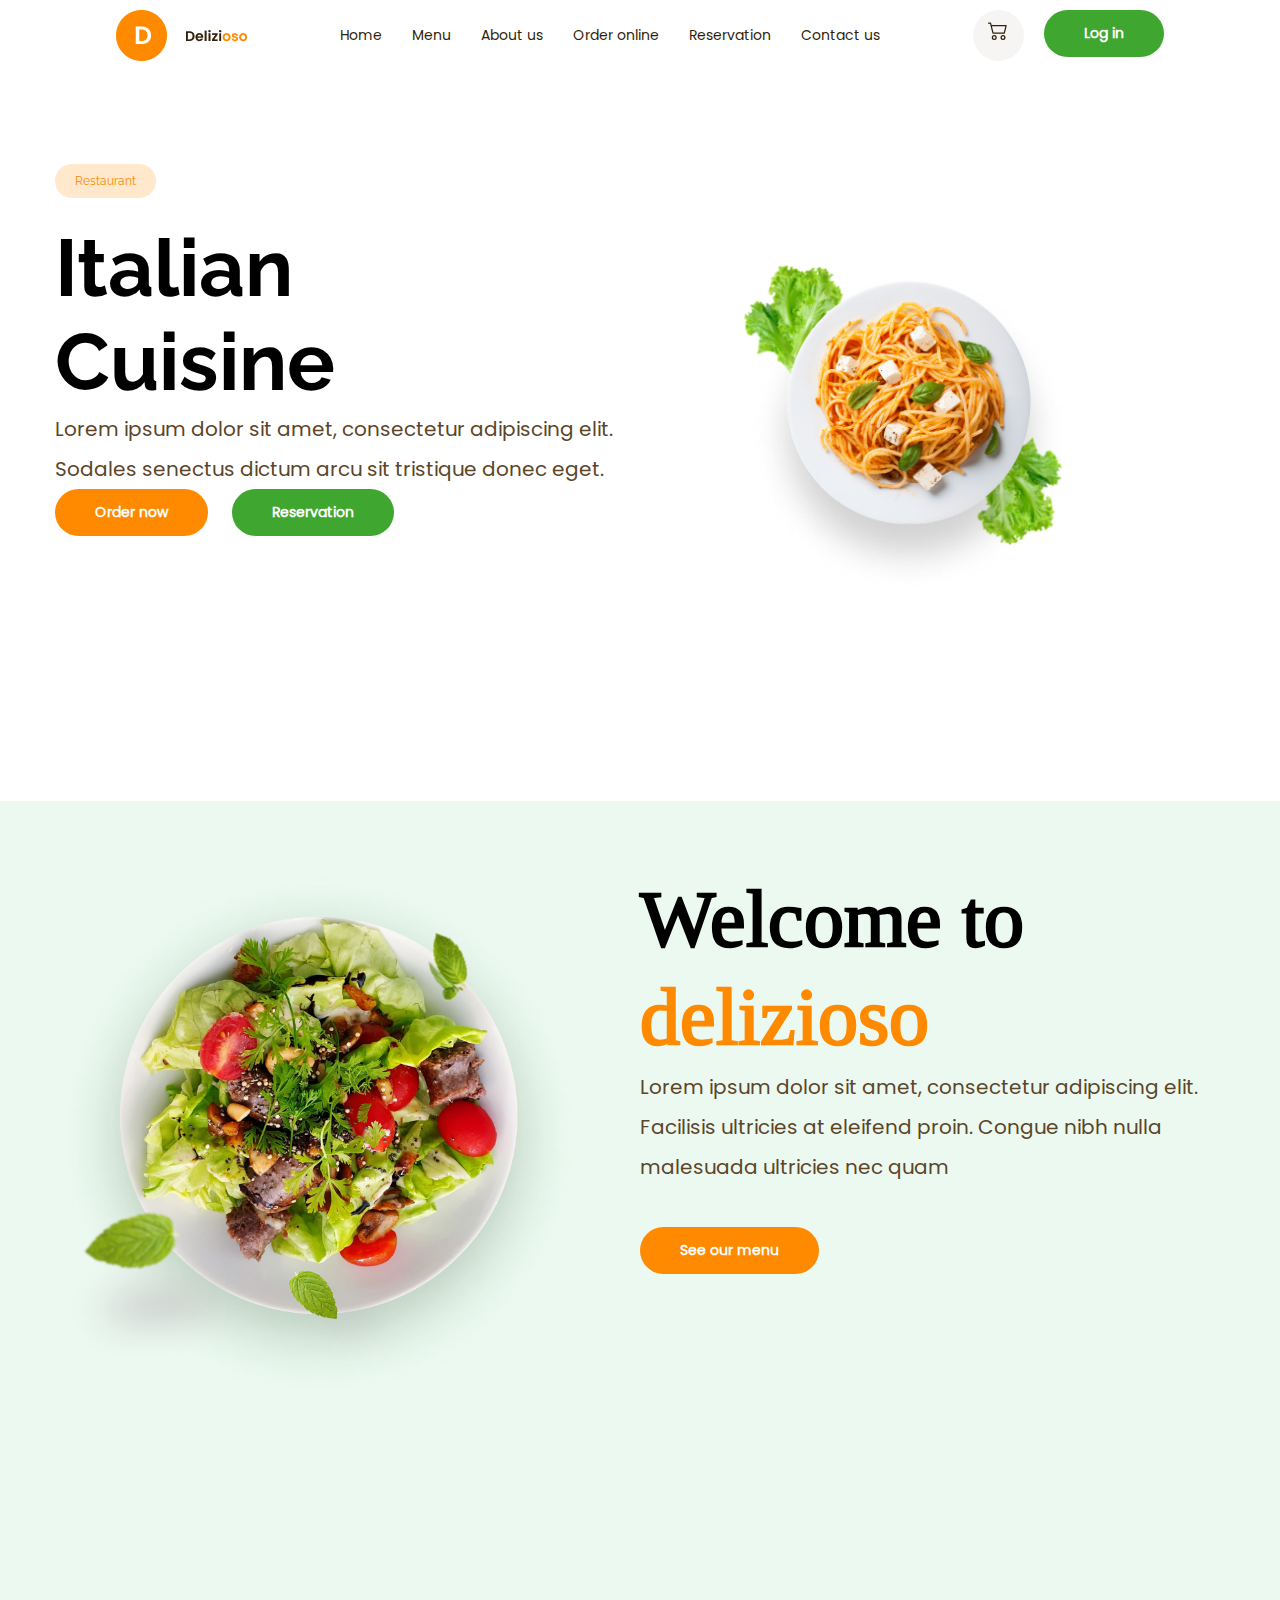
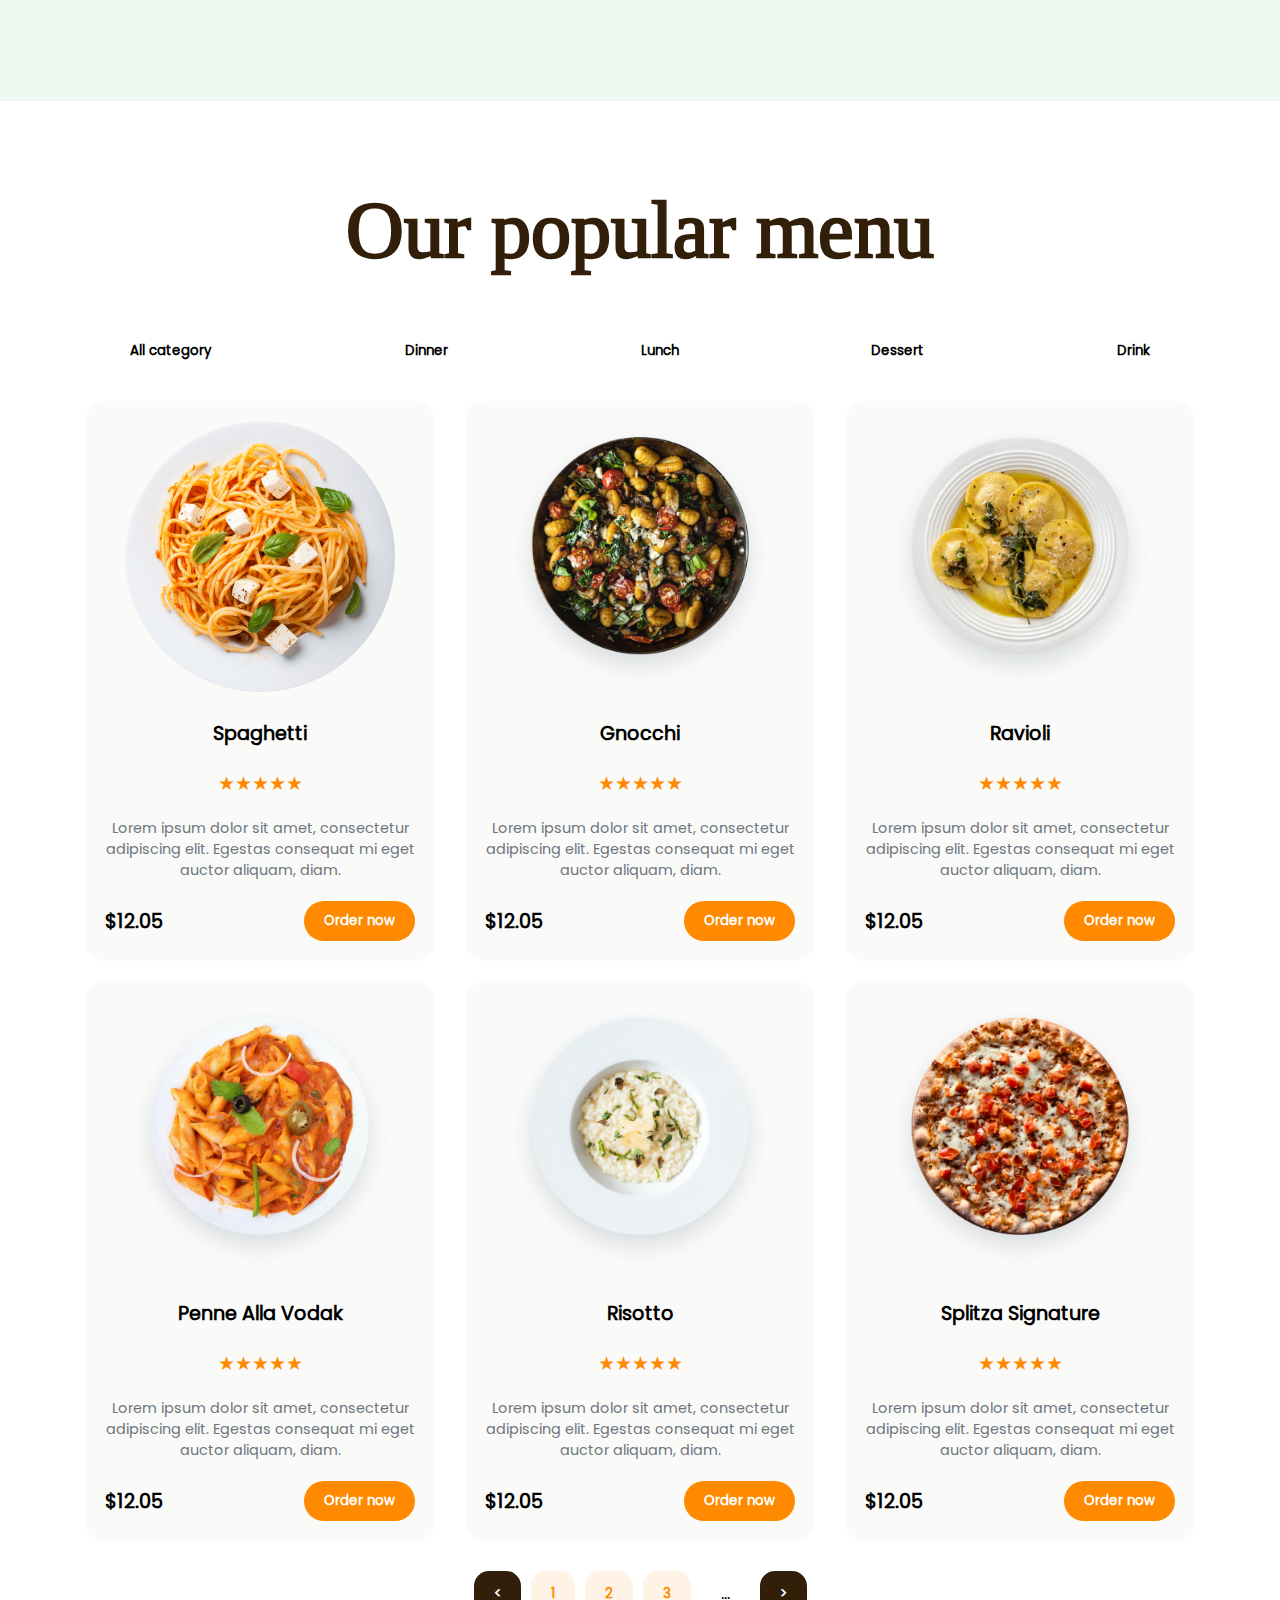
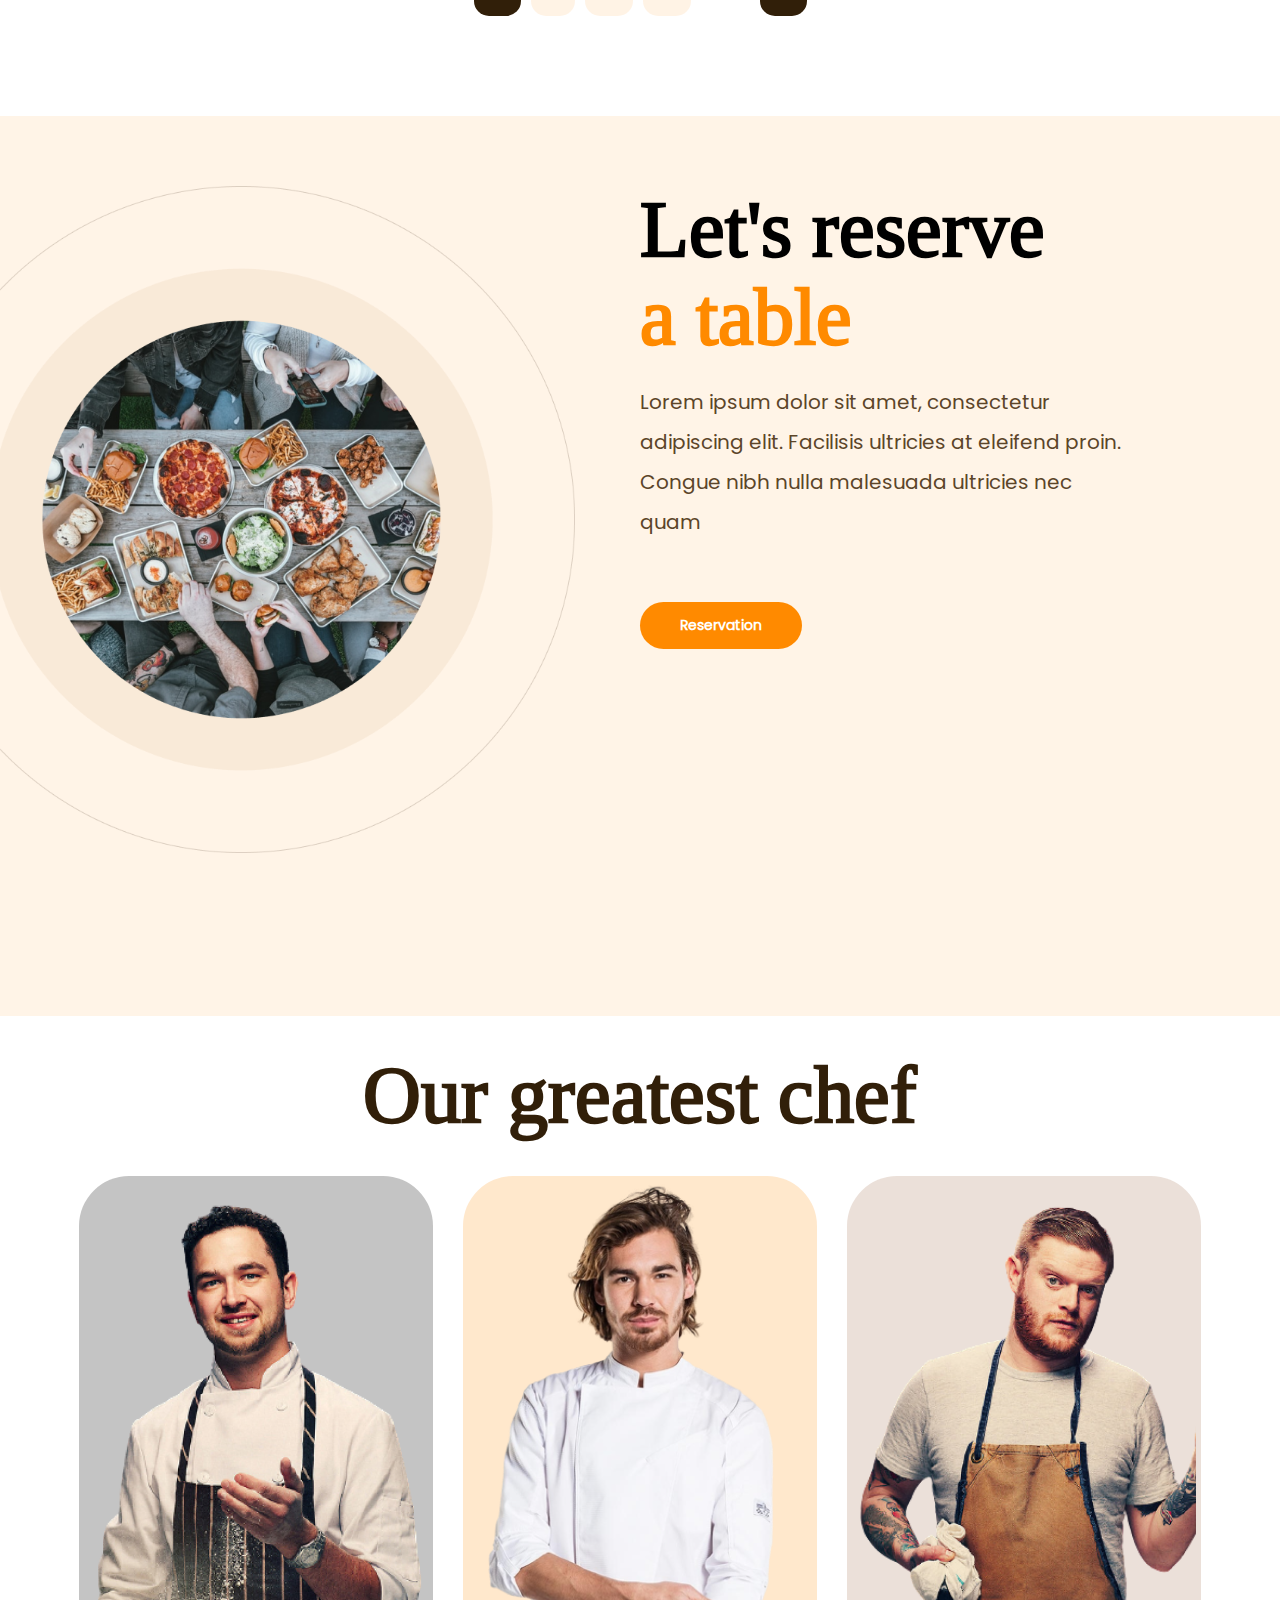
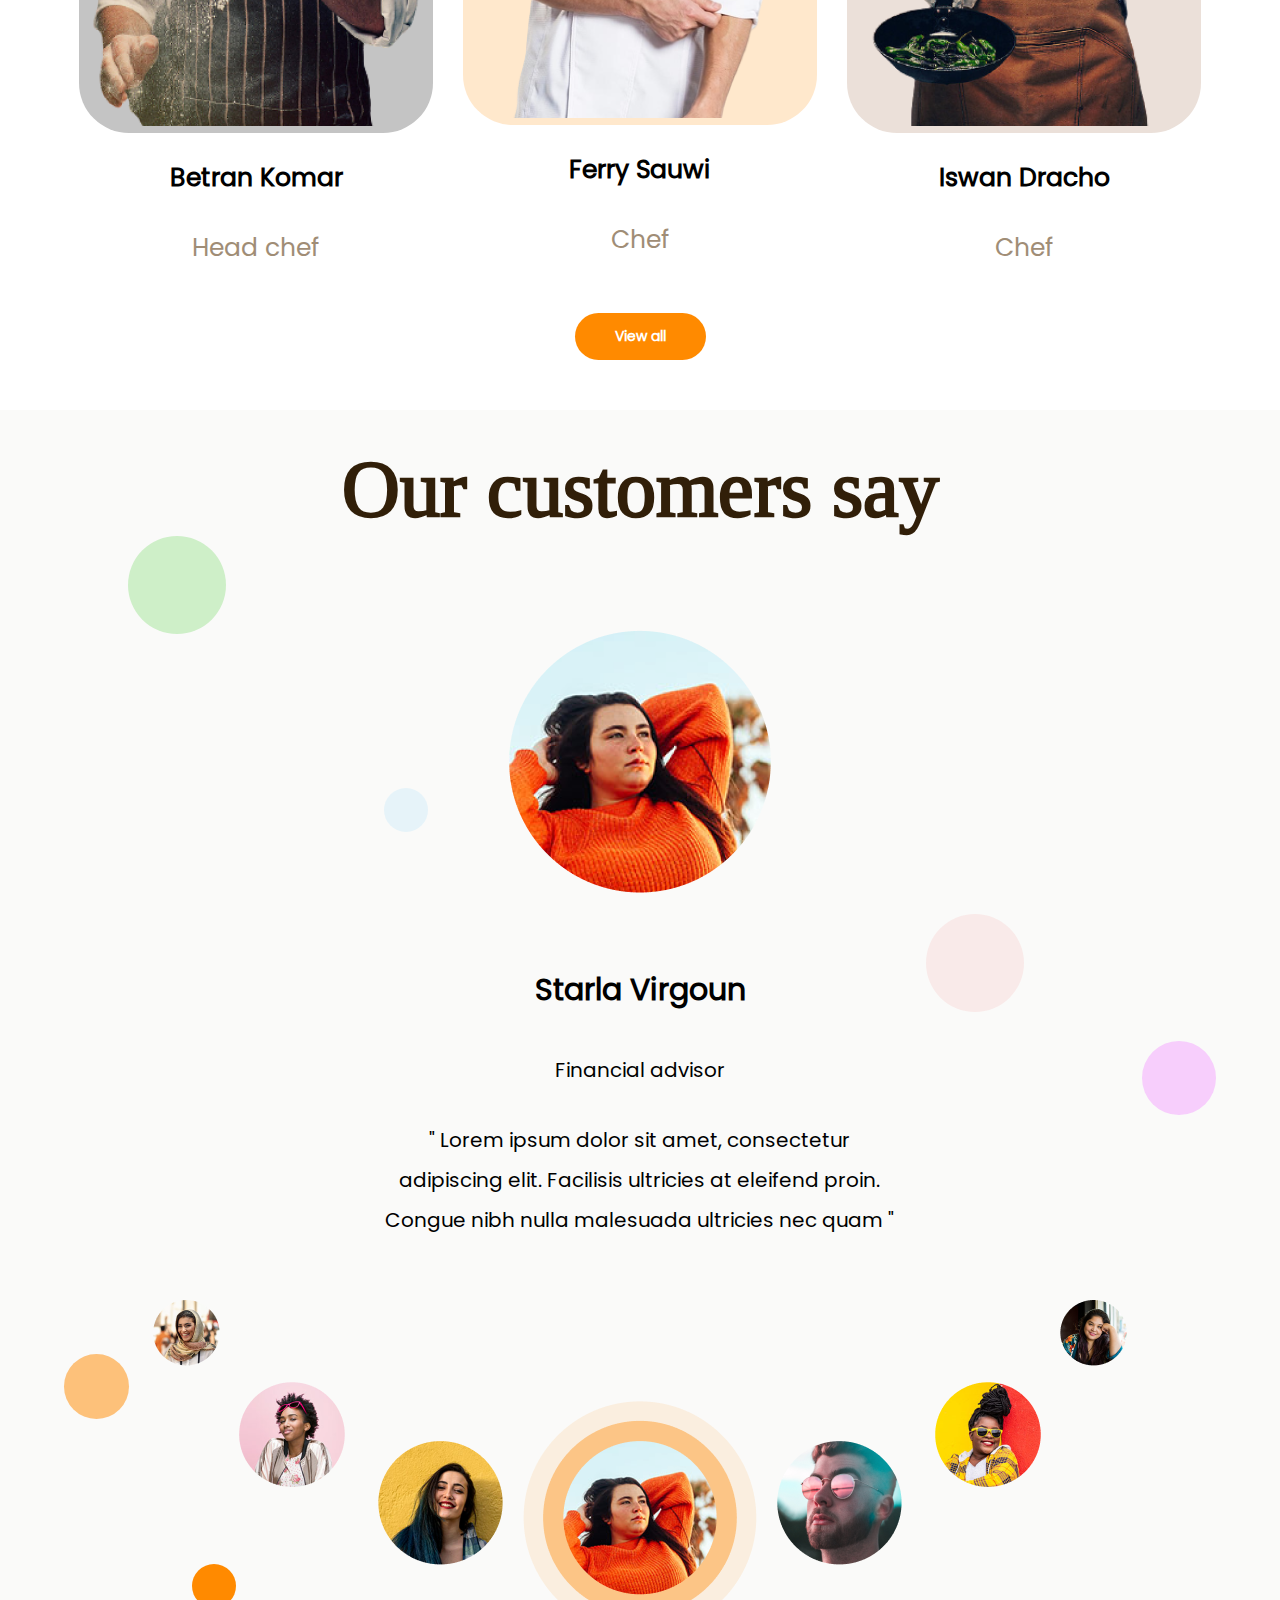
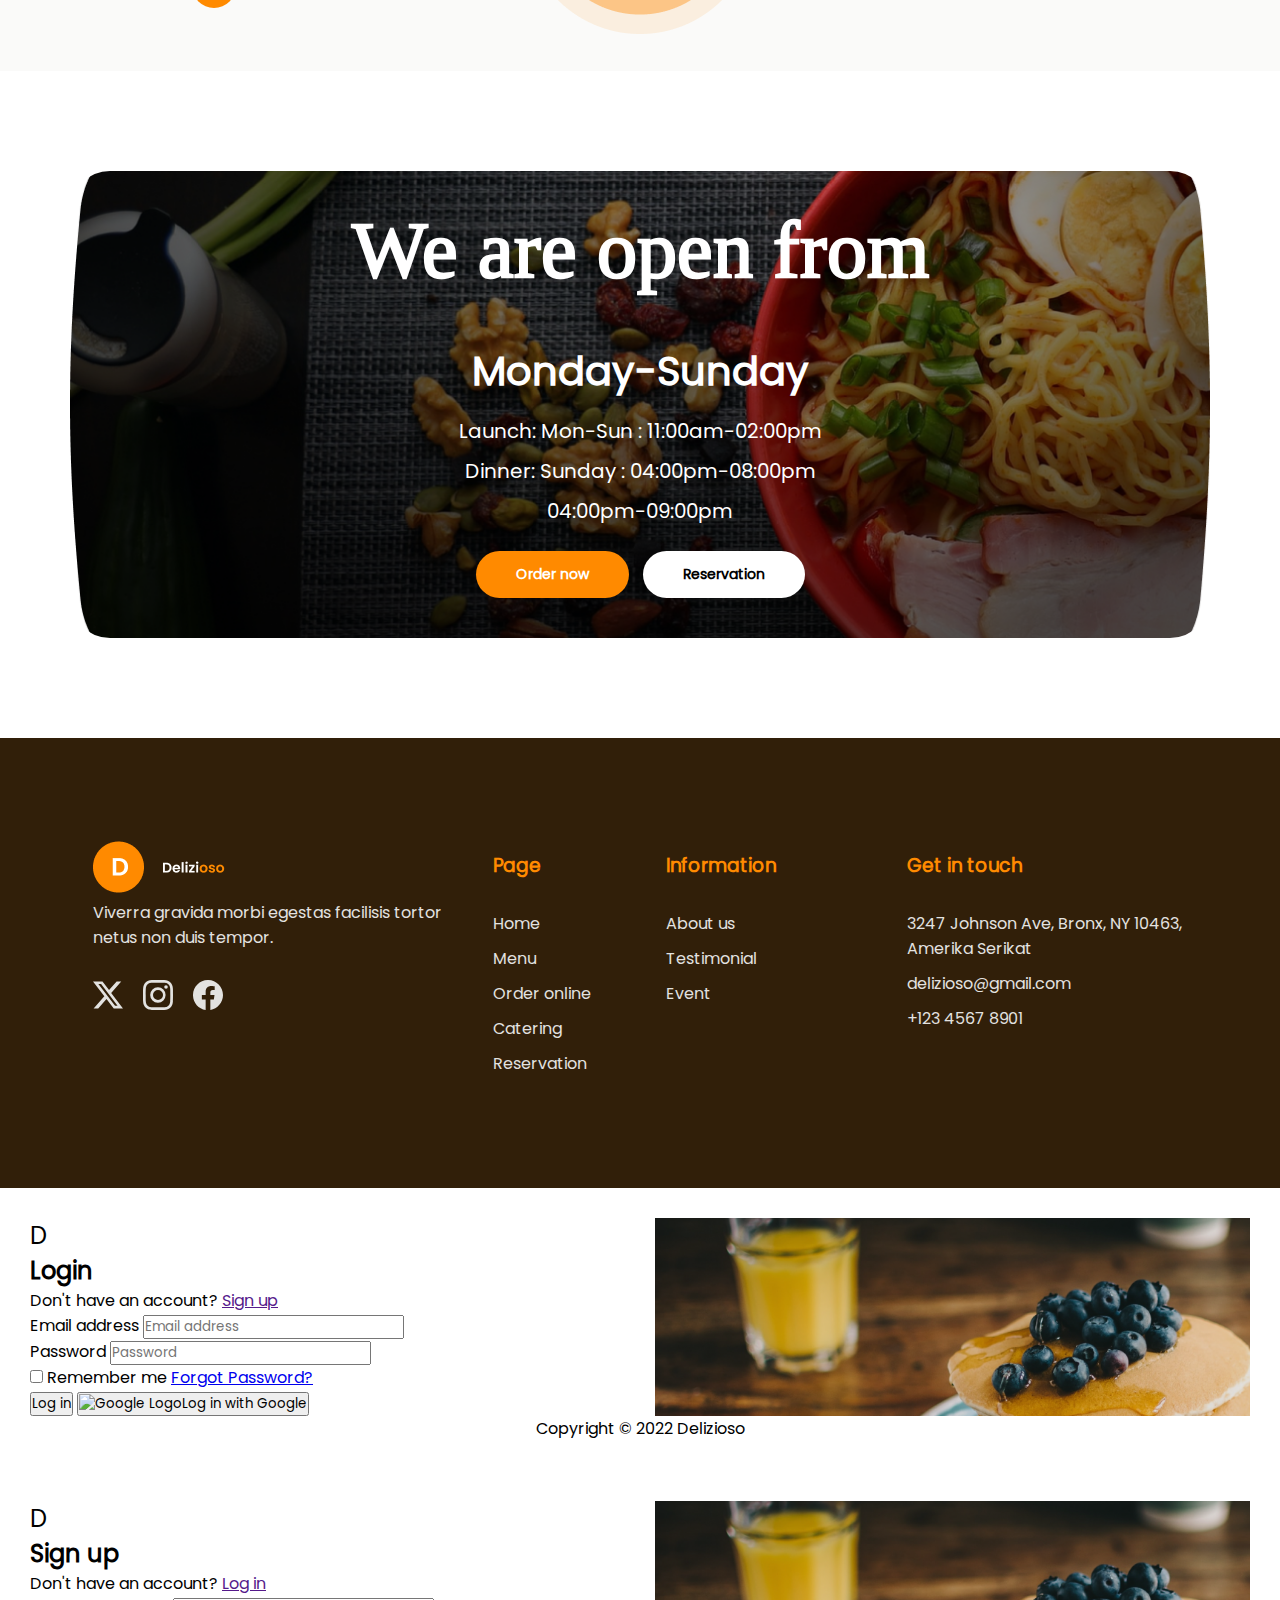
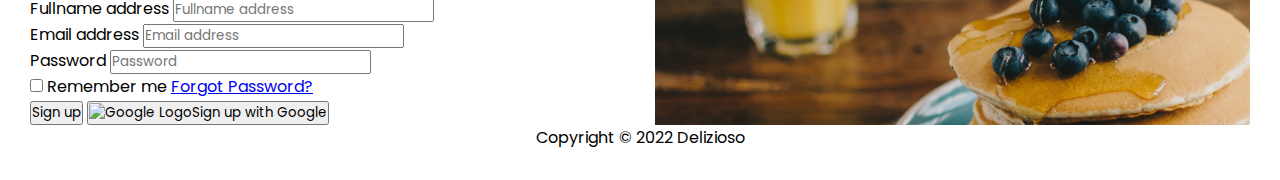
==== index.html @ 7d57364c "Delizioso" ====
<!DOCTYPE html>
<html lang="en">

<head>
    <meta charset="UTF-8">
    <meta name="viewport" content="width=device-width, initial-scale=1.0">
    <title>Home Page</title>
    <link rel="stylesheet" href="https://cdn.jsdelivr.net/npm/bootstrap@4.6.2/dist/css/bootstrap.min.css"
        integrity="sha384-xOolHFLEh07PJGoPkLv1IbcEPTNtaed2xpHsD9ESMhqIYd0nLMwNLD69Npy4HI+N" crossorigin="anonymous">
        <link rel="stylesheet" href="https://cdn.jsdelivr.net/npm/bootstrap@4.6.2/dist/css/bootstrap.min.css" integrity="sha384-xOolHFLEh07PJGoPkLv1IbcEPTNtaed2xpHsD9ESMhqIYd0nLMwNLD69Npy4HI+N" crossorigin="anonymous">
    <link rel="stylesheet" href="style.css">
</head>

<body>
    <header>
        <div class="container">
            <div class="row">
                <div class="logo row">
                    <img src="./assets/photos/LogoDelizioso.png" alt="">
                </div>
                <div class="menu">
                    <ul class="row">
                        <li onclick="homePage()">Home</li>
                        <li onclick="menuPage()">Menu</li>
                        <li onclick="aboutPage()">About us</li>
                        <li >Order online</li>
                        <li>Reservation</li>
                        <li onclick="contactPage()">Contact us</li>
                    </ul>
                </div>
                <div class="row left">
                    <div class="basket">
                        <svg xmlns="http://www.w3.org/2000/svg" width="20" height="20" fill="currentColor"
                            class="bi bi-cart2" viewBox="0 0 16 16">
                            <path
                                d="M0 2.5A.5.5 0 0 1 .5 2H2a.5.5 0 0 1 .485.379L2.89 4H14.5a.5.5 0 0 1 .485.621l-1.5 6A.5.5 0 0 1 13 11H4a.5.5 0 0 1-.485-.379L1.61 3H.5a.5.5 0 0 1-.5-.5M3.14 5l1.25 5h8.22l1.25-5zM5 13a1 1 0 1 0 0 2 1 1 0 0 0 0-2m-2 1a2 2 0 1 1 4 0 2 2 0 0 1-4 0m9-1a1 1 0 1 0 0 2 1 1 0 0 0 0-2m-2 1a2 2 0 1 1 4 0 2 2 0 0 1-4 0" />
                        </svg>
                    </div>
                    <div class="login"><button class="btn" data-toggle="modal" data-target="#loginModal">Log in</button></div>
                    <div class="dropdown">
                        <svg width="24" height="24" viewBox="0 0 24 24" xmlns="http://www.w3.org/2000/svg" class="dropbtn">
                            <rect x="1" y="1" width="11" height="11" fill="#5C3E00"/>
                            <rect x="14" y="1" width="11" height="11" fill="#5C3E00"/>
                            <rect x="1" y="14" width="11" height="11" fill="#5C3E00"/>
                            <rect x="14" y="14" width="11" height="11" fill="#FF8C00"/>
                          </svg>
                        <div class="dropdown-content">
                          <a onclick="homePage()">Home</a>
                          <a onclick="menuPage()">Menu</a>
                          <a onclick="aboutPage()">About us</a>
                        <a >Order online</a>
                        <a>Reservation</a>
                        <a onclick="contactPage()">Contact us</a>
                        </div>
                      </div>
                    
                </div>
            </div>
        </div>
    </header>
    <section class="section-home">
        <div class="container">
            <div class="row">
                <div class="left col-xs-12 col-sm-12 col-md-6 col-xl-6">
                    <span>Restaurant</span>
                    <h2>Italian <br> Cuisine</h2>
                    <p>Lorem ipsum dolor sit amet, consectetur adipiscing elit. Sodales senectus dictum arcu sit
                        tristique donec eget.</p>
                    <button class="btn-orange">Order now</button>
                    <button class="btn-green">Reservation</button>
                </div>
                <div class="right col-xs-12 col-sm-12 col-md-6 col-xl-6">
                    <img src="./assets/photos/Illustration.png" alt="">

                </div>
            </div>
        </div>
    </section>

    <section class="section-salad">
        <div class="container">
            <div class="row">
                <div class="left col-xs-12 col-sm-12 col-md-6 col-xl-6">
                    <img src="./assets/photos/Picture.png" alt="">
                </div>
                <div class="right col-xs-12 col-sm-12 col-md-6 col-xl-6">
                    <h2>Welcome to <span>delizioso</span></h2>
                    <p>Lorem ipsum dolor sit amet, consectetur adipiscing elit. Facilisis ultricies at eleifend proin.
                        Congue nibh nulla malesuada ultricies nec quam </p>
                    <button class="btn-orange">See our menu</button>
                </div>
            </div>
        </div>
    </section>


    <section class="section-menu">
        <div class="text">
            <h2>Our popular menu</h2>
        </div>
        <div class="container">
            <div class="category">
                <button class="category-btn active">All category</button>
                <button class="category-btn">Dinner</button>
                <button class="category-btn">Lunch</button>
                <button class="category-btn">Dessert</button>
                <button class="category-btn">Drink</button>
            </div>
            <div class="menu">
                <div class="menu-item">
                    <img src="./assets/photos/spaghetti.png" alt="Spaghetti" style="width: 270px;">
                    <h3>Spaghetti</h3>
                    <div class="stars">
                        <span>★</span><span>★</span><span>★</span><span>★</span><span>★</span>
                    </div>
                    <p>Lorem ipsum dolor sit amet, consectetur adipiscing elit. Egestas consequat mi eget auctor
                        aliquam, diam.</p>
                    <div class="price-order">
                        <span>$12.05</span>
                        <button class="order-btn">Order now</button>
                    </div>
                </div>
                <div class="menu-item">
                    <img src="./assets/photos/Gnocchi.png" alt="Gnocchi">
                    <h3>Gnocchi</h3>
                    <div class="stars">
                        <span>★</span><span>★</span><span>★</span><span>★</span><span>★</span>
                    </div>
                    <p>Lorem ipsum dolor sit amet, consectetur adipiscing elit. Egestas consequat mi eget auctor
                        aliquam, diam.</p>
                    <div class="price-order">
                        <span>$12.05</span>
                        <button class="order-btn">Order now</button>
                    </div>
                </div>
                <div class="menu-item">
                    <img src="./assets/photos/Rovioli.png" alt="Ravioli">
                    <h3>Ravioli</h3>
                    <div class="stars">
                        <span>★</span><span>★</span><span>★</span><span>★</span><span>★</span>
                    </div>
                    <p>Lorem ipsum dolor sit amet, consectetur adipiscing elit. Egestas consequat mi eget auctor
                        aliquam, diam.</p>
                    <div class="price-order">
                        <span>$12.05</span>
                        <button class="order-btn">Order now</button>
                    </div>
                </div>
                <div class="menu-item">
                    <img src="./assets/photos/Penne.png" alt="Penne Alla Vodka">
                    <h3>Penne Alla Vodak</h3>
                    <div class="stars">
                        <span>★</span><span>★</span><span>★</span><span>★</span><span>★</span>
                    </div>
                    <p>Lorem ipsum dolor sit amet, consectetur adipiscing elit. Egestas consequat mi eget auctor
                        aliquam, diam.</p>
                    <div class="price-order">
                        <span>$12.05</span>
                        <button class="order-btn">Order now</button>
                    </div>
                </div>
                <div class="menu-item">
                    <img src="./assets/photos/risoto.png" alt="Risotto">
                    <h3>Risotto</h3>
                    <div class="stars">
                        <span>★</span><span>★</span><span>★</span><span>★</span><span>★</span>
                    </div>
                    <p>Lorem ipsum dolor sit amet, consectetur adipiscing elit. Egestas consequat mi eget auctor
                        aliquam, diam.</p>
                    <div class="price-order">
                        <span>$12.05</span>
                        <button class="order-btn">Order now</button>
                    </div>
                </div>
                <div class="menu-item">
                    <img src="./assets/photos/splitza.png" alt="Pizza">
                    <h3>Splitza Signature</h3>
                    <div class="stars">
                        <span>★</span><span>★</span><span>★</span><span>★</span><span>★</span>
                    </div>
                    <p>Lorem ipsum dolor sit amet, consectetur adipiscing elit. Egestas consequat mi eget auctor
                        aliquam, diam.</p>
                    <div class="price-order">
                        <span>$12.05</span>
                        <button class="order-btn">Order now</button>
                    </div>
                </div>
            </div>
            <div class="pagination">
                <button class="page-btn" style="background-color: rgba(49, 31, 9, 1); color: white;"><</button>
                        <button class="page-btn active">1</button>
                        <button class="page-btn">2</button>
                        <button class="page-btn">3</button>
                        <span>...</span>
                        <button class="page-btn" style="background-color: rgba(49, 31, 9, 1); color: white;">></button>
            </div>
        </div>
    </section>


    <section class="section-reserve">
        <div class="">
            <div class="row">
                <div class="left col-xs-12 col-sm-12 col-md-6 col-xl-6">
                    <img src="./assets/photos/table.png" alt="">
                </div>
                <div class="right col-xs-12 col-sm-12 col-md-6 col-xl-6">
                    <h2>Let's reserve <br><span> a table </span></h2>
                    <p>Lorem ipsum dolor sit amet, consectetur adipiscing elit. Facilisis ultricies at eleifend proin.
                        Congue nibh nulla malesuada ultricies nec quam </p>
                    <button class="btn-orange">Reservation</button>
                </div>
            </div>
        </div>
    </section>


    <section class="section-chef">
        <div class="text">
            <h2>Our greatest chef</h2>
        </div>
        <div class="row justify-content-center chefs ">
            <div class="item">
                <div class="img" style="background-color: rgba(196, 196, 196, 1);">
                    <img src="./assets/photos/betran.png" alt="">
                </div>
                <h3>Betran Komar</h3>
                <p>Head chef</p>
            </div>
            <div class="item">
                <div class="img" style="background-color: rgba(255, 138, 0, .2)">
                    <img src="./assets/photos/ferry.png" alt="">
                </div>
                <h3>Ferry Sauwi</h3>
                <p>Chef</p>
            </div>
            <div class="item repeat" >
                <div class="img" >
                    <img src="./assets/photos/ferry.png" alt="">
                </div>
                <h3>Ferry Sauwi</h3>
                <p>Chef</p>
            </div>
            <div class="item">
                <div class="img" style="background-color: rgba(157, 101, 66, .2);">
                    <img src="./assets/photos/iswan.png" alt="">
                </div>
                <h3>Iswan Dracho</h3>
                <p>Chef</p>
            </div>
          
        </div>
        <div class="btn">
            <button>View all</button>
        </div>
    </section>


    <section class="section-customers">
        <div class="container">
            <div class="text">
                <h2>Our customers say</h2>
            </div>
            <img src="./assets/photos/user.png" alt="" class="user">
            <h2>Starla Virgoun</h2>
            <span>Financial advisor</span>
            <p>"
                Lorem ipsum dolor sit amet, consectetur adipiscing elit. Facilisis ultricies at eleifend proin. Congue
                nibh
                nulla malesuada ultricies nec quam "</p>
            <img src="./assets/photos/users.png" alt="" class="users">
            <div class="circle circle-1"></div>
            <div class="circle circle-2"></div>
            <div class="circle circle-3"></div>
            <div class="circle circle-4"></div>
            <div class="circle circle-5"></div>
            <div class="circle circle-6"></div>
        </div>
    </section>

    <section class="section-info">
        <div class="container">
            <div class="content">
                <h1>We are open from</h1>
                <h2>Monday-Sunday</h2>
                <p>Launch: Mon-Sun : 11:00am-02:00pm</p>
                <p>Dinner: Sunday : 04:00pm-08:00pm<br>04:00pm-09:00pm</p>
                <div class="buttons">
                    <button class="button">Order now</button>
                    <button class="button reserve">Reservation</button>
                </div>
            </div>
        </div>
    </section>


    <footer>
        <div class="container">

            <div class="footer">
                 <div class="row justify-content-center " style="gap: 50px;">
                <div class="footer-column logo-column" style="width: 350px;">
                    <div class="logo">
                       <img src="./assets/photos/Logo Delizioso.png" alt="">
                    </div>
                    <p >Viverra gravida morbi egestas facilisis tortor netus non duis tempor.</p>
                    <div class="social-icons">
                       <a href="https://twitter.com/deliziosofood"><svg xmlns="http://www.w3.org/2000/svg" width="16" height="16" fill="currentColor" class="bi bi-twitter-x" viewBox="0 0 16 16">
                            <path d="M12.6.75h2.454l-5.36 6.142L16 15.25h-4.937l-3.867-5.07-4.425 5.07H.316l5.733-6.57L0 .75h5.063l3.495 4.633L12.601.75Zm-.86 13.028h1.36L4.323 2.145H2.865z"/>
                          </svg></a>
                          <a href="https://www.instagram.com/ledelizioso/"><svg xmlns="http://www.w3.org/2000/svg" width="16" height="16" fill="currentColor" class="bi bi-instagram" viewBox="0 0 16 16">
                            <path d="M8 0C5.829 0 5.556.01 4.703.048 3.85.088 3.269.222 2.76.42a3.9 3.9 0 0 0-1.417.923A3.9 3.9 0 0 0 .42 2.76C.222 3.268.087 3.85.048 4.7.01 5.555 0 5.827 0 8.001c0 2.172.01 2.444.048 3.297.04.852.174 1.433.372 1.942.205.526.478.972.923 1.417.444.445.89.719 1.416.923.51.198 1.09.333 1.942.372C5.555 15.99 5.827 16 8 16s2.444-.01 3.298-.048c.851-.04 1.434-.174 1.943-.372a3.9 3.9 0 0 0 1.416-.923c.445-.445.718-.891.923-1.417.197-.509.332-1.09.372-1.942C15.99 10.445 16 10.173 16 8s-.01-2.445-.048-3.299c-.04-.851-.175-1.433-.372-1.941a3.9 3.9 0 0 0-.923-1.417A3.9 3.9 0 0 0 13.24.42c-.51-.198-1.092-.333-1.943-.372C10.443.01 10.172 0 7.998 0zm-.717 1.442h.718c2.136 0 2.389.007 3.232.046.78.035 1.204.166 1.486.275.373.145.64.319.92.599s.453.546.598.92c.11.281.24.705.275 1.485.039.843.047 1.096.047 3.231s-.008 2.389-.047 3.232c-.035.78-.166 1.203-.275 1.485a2.5 2.5 0 0 1-.599.919c-.28.28-.546.453-.92.598-.28.11-.704.24-1.485.276-.843.038-1.096.047-3.232.047s-2.39-.009-3.233-.047c-.78-.036-1.203-.166-1.485-.276a2.5 2.5 0 0 1-.92-.598 2.5 2.5 0 0 1-.6-.92c-.109-.281-.24-.705-.275-1.485-.038-.843-.046-1.096-.046-3.233s.008-2.388.046-3.231c.036-.78.166-1.204.276-1.486.145-.373.319-.64.599-.92s.546-.453.92-.598c.282-.11.705-.24 1.485-.276.738-.034 1.024-.044 2.515-.045zm4.988 1.328a.96.96 0 1 0 0 1.92.96.96 0 0 0 0-1.92m-4.27 1.122a4.109 4.109 0 1 0 0 8.217 4.109 4.109 0 0 0 0-8.217m0 1.441a2.667 2.667 0 1 1 0 5.334 2.667 2.667 0 0 1 0-5.334"/>
                          </svg></a>
                         <a href="https://www.instagram.com/ledelizioso/"><svg xmlns="http://www.w3.org/2000/svg" width="16" height="16" fill="currentColor" class="bi bi-facebook" viewBox="0 0 16 16">
                            <path d="M16 8.049c0-4.446-3.582-8.05-8-8.05C3.58 0-.002 3.603-.002 8.05c0 4.017 2.926 7.347 6.75 7.951v-5.625h-2.03V8.05H6.75V6.275c0-2.017 1.195-3.131 3.022-3.131.876 0 1.791.157 1.791.157v1.98h-1.009c-.993 0-1.303.621-1.303 1.258v1.51h2.218l-.354 2.326H9.25V16c3.824-.604 6.75-3.934 6.75-7.951"/>
                          </svg></a>
                    </div>
                </div>
                <div class="footer-column page" style="width: 123px;">
                    <h3>Page</h3>
                    <a href="#">Home</a>
                    <a href="#">Menu</a>
                    <a href="#">Order online</a>
                    <a href="#">Catering</a>
                    <a href="#">Reservation</a>
                </div>
                <div class="footer-column info"  style="width: 191px;">
                    <h3>Information</h3>
                    <a href="#">About us</a>
                    <a href="#">Testimonial</a>
                    <a href="#">Event</a>
                </div>
                <div class="footer-column contact"  style="width: 280px;">
                    <h3>Get in touch</h3>
                    <p>3247 Johnson Ave, Bronx, NY 10463, Amerika Serikat</p>
                    <p>delizioso@gmail.com</p>
                    <p>+123 4567 8901</p>
                </div>
            </div>
            </div>
        </div>
    </footer>




  <!-- Log in Modal -->
  <div class="modal fade" id="loginModal">
    <div class="modal-dialog modal-dialog-centered modal-lg">
        <div class="modal-content">
            <div class="row no-gutters">
                <div class="col-md-6">
                    <div class="modal-body">
                        <div class="d-flex align-items-center mb-3">
                            <div class="avatar">
                                <span class="badge badge-pill badge-warning" style="font-size: 24px;">D</span>
                            </div>
                        </div>
                        <h2 class="modal-title">Login</h2>
                        <p>Don't have an account? <a href="" data-toggle="modal" data-target="#signupModal" data-dismiss="modal">Sign up</a></p>
                        <form id="loginForm">
                            <div class="form-group">
                                <label for="email">Email address</label>
                                <input type="email" class="form-control" id="email" placeholder="Email address" required>
                            </div>
                            <div class="form-group">
                                <label for="password">Password</label>
                                <input type="password" class="form-control" id="password" placeholder="Password" required>
                            </div>
                            <div class="form-check">
                                <input type="checkbox" class="form-check-input" id="rememberMe">
                                <label class="form-check-label" for="rememberMe">Remember me</label>
                                <a href="#" class="float-right">Forgot Password?</a>
                            </div>
                            <button type="submit" class="btn btn-warning btn-block mt-4">Log in</button>
                            <button type="button" class="btn btn-outline-secondary btn-block mt-2">
                                <img src="https://img.icons8.com/color/16/000000/google-logo.png" alt="Google Logo" class="mr-2">Log in with Google
                            </button>
                        </form>
                    </div>
                </div>
                <div class="col-md-6 d-none d-md-block">
                    <div class="login-image"></div>
                </div>
            </div>
            <div class="modal-footer">
                <p class="text-center w-100 mb-0">Copyright © 2022 Delizioso</p>
            </div>
        </div>
    </div>
</div>



    <!--  Sign Up Modal -->
    <div class="modal fade" id="signupModal">
        <div class="modal-dialog modal-dialog-centered modal-lg">
            <div class="modal-content">
                <div class="row no-gutters">
                    <div class="col-md-6">
                        <div class="modal-body">
                            <div class="d-flex align-items-center mb-3">
                                <div class="avatar">
                                    <span class="badge badge-pill badge-warning" style="font-size: 24px;">D</span>
                                </div>
                            </div>
                            <h2 class="modal-title">Sign up</h2>
                            <p>Don't have an account? <a href="" data-toggle="modal" data-target="#loginModal" data-dismiss="modal">Log in</a></p>
                            <form id="signupForm">
                                <div class="form-group">
                                    <label for="fullname">Fullname address</label>
                                    <input type="fullname" class="form-control" id="fullname" placeholder="Fullname address" required>
                                </div>
                                <div class="form-group">
                                    <label for="email">Email address</label>
                                    <input type="email" class="form-control" id="email" placeholder="Email address" required>
                                </div>
                                <div class="form-group">
                                    <label for="password">Password</label>
                                    <input type="password" class="form-control" id="password" placeholder="Password" required>
                                </div>
                                <div class="form-check">
                                    <input type="checkbox" class="form-check-input" id="rememberMe">
                                    <label class="form-check-label" for="rememberMe">Remember me</label>
                                    <a href="#" class="float-right">Forgot Password?</a>
                                </div>
                                <button type="submit" class="btn btn-warning btn-block mt-4">Sign up</button>
                                <button type="button" class="btn btn-outline-secondary btn-block mt-2">
                                    <img src="https://img.icons8.com/color/16/000000/google-logo.png" alt="Google Logo" class="mr-2">Sign up with Google
                                </button>
                            </form>
                        </div>
                    </div>
                    <div class="col-md-6 d-none d-md-block">
                        <div class="login-image"></div>
                    </div>
                </div>
                <div class="modal-footer">
                    <p class="text-center w-100 mb-0">Copyright © 2022 Delizioso</p>
                </div>
            </div>
        </div>
    </div>




    <script src="https://code.jquery.com/jquery-3.5.1.slim.min.js"></script>
    <script src="https://cdn.jsdelivr.net/npm/@popperjs/core@2.9.3/dist/umd/popper.min.js"></script>
    <script src="https://stackpath.bootstrapcdn.com/bootstrap/4.5.2/js/bootstrap.min.js"></script>
    <script src="script.js"></script>
</body>

</html>
---- style.css ----
* {
  margin: 0;
  padding: 0;
  box-sizing: border-box;
  outline: none !important;
  font-family: Poppins;
}

@font-face {
  font-family: Poppins;
  src: url(./assets/fonts/Poppins/Poppins-Regular.ttf);
}
@font-face {
  font-family: Raleway;
  src: url(./assets/fonts/Raleway/Raleway/Raleway-VariableFont_wght.ttf);
}
@font-face {
  font-family: Tinos;
  src: url(./assets/fonts/Tinos/Tinos-Regular.ttf);
}
.container {
  width: 100%;
  max-width: 1140px;
  margin: 0 auto;
}

.row {
  display: flex;
  flex-wrap: wrap;
  margin-inline: -15px;
}

.text-center {
  text-align: center;
}

.justify-content-center {
  justify-content: center;
}

/* xs */
@media screen and (max-width: 576px) {
  .col-xs-1 {
    width: 8.3333333333%;
  }
  .col-xs-2 {
    width: 16.6666666667%;
  }
  .col-xs-3 {
    width: 25%;
  }
  .col-xs-4 {
    width: 33.3333333333%;
  }
  .col-xs-5 {
    width: 41.6666666667%;
  }
  .col-xs-6 {
    width: 50%;
  }
  .col-xs-7 {
    width: 58.3333333333%;
  }
  .col-xs-8 {
    width: 66.6666666667%;
  }
  .col-xs-9 {
    width: 75%;
  }
  .col-xs-10 {
    width: 83.3333333333%;
  }
  .col-xs-11 {
    width: 91.6666666667%;
  }
  .col-xs-12 {
    width: 100%;
  }
}
/* sm */
@media screen and (min-width: 576px) {
  .col-sm-1 {
    width: 8.3333333333%;
  }
  .col-sm-2 {
    width: 16.6666666667%;
  }
  .col-sm-3 {
    width: 25%;
  }
  .col-sm-4 {
    width: 33.3333333333%;
  }
  .col-sm-5 {
    width: 41.6666666667%;
  }
  .col-sm-6 {
    width: 50%;
  }
  .col-sm-7 {
    width: 58.3333333333%;
  }
  .col-sm-8 {
    width: 66.6666666667%;
  }
  .col-sm-9 {
    width: 75%;
  }
  .col-sm-10 {
    width: 83.3333333333%;
  }
  .col-sm-11 {
    width: 91.6666666667%;
  }
  .col-sm-12 {
    width: 100%;
  }
}
/* md */
@media screen and (min-width: 768px) {
  .col-md-1 {
    width: 8.3333333333%;
  }
  .col-md-2 {
    width: 16.6666666667%;
  }
  .col-md-3 {
    width: 25%;
  }
  .col-md-4 {
    width: 33.3333333333%;
  }
  .col-md-5 {
    width: 41.6666666667%;
  }
  .col-md-6 {
    width: 50%;
  }
  .col-md-7 {
    width: 58.3333333333%;
  }
  .col-md-8 {
    width: 66.6666666667%;
  }
  .col-md-9 {
    width: 75%;
  }
  .col-md-10 {
    width: 83.3333333333%;
  }
  .col-md-11 {
    width: 91.6666666667%;
  }
  .col-md-12 {
    width: 100%;
  }
}
/* lg */
@media screen and (min-width: 992px) {
  .col-lg-1 {
    width: 8.3333333333%;
  }
  .col-lg-2 {
    width: 16.6666666667%;
  }
  .col-lg-3 {
    width: 25%;
  }
  .col-lg-4 {
    width: 33.3333333333%;
  }
  .col-lg-5 {
    width: 41.6666666667%;
  }
  .col-lg-6 {
    width: 50%;
  }
  .col-lg-7 {
    width: 58.3333333333%;
  }
  .col-lg-8 {
    width: 66.6666666667%;
  }
  .col-lg-9 {
    width: 75%;
  }
  .col-lg-10 {
    width: 83.3333333333%;
  }
  .col-lg-11 {
    width: 91.6666666667%;
  }
  .col-lg-12 {
    width: 100%;
  }
}
/* xl */
@media screen and (min-width: 1200px) {
  .col-xl-1 {
    width: 8.3333333333%;
  }
  .col-xl-2 {
    width: 16.6666666667%;
  }
  .col-xl-3 {
    width: 25%;
  }
  .col-xl-4 {
    width: 33.3333333333%;
  }
  .col-xl-5 {
    width: 41.6666666667%;
  }
  .col-xl-6 {
    width: 50%;
  }
  .col-xl-7 {
    width: 58.3333333333%;
  }
  .col-xl-8 {
    width: 66.6666666667%;
  }
  .col-xl-9 {
    width: 75%;
  }
  .col-xl-10 {
    width: 83.3333333333%;
  }
  .col-xl-11 {
    width: 91.6666666667%;
  }
  .col-xl-12 {
    width: 100%;
  }
}
[class^=col-] {
  padding-inline: 15px;
  box-sizing: border-box;
}

header {
  margin-top: 10px;
}
header .container .row {
  justify-content: space-around;
  margin-inline: 0;
}
header .container .row .logo {
  align-items: center;
  gap: 20px;
}
header .container .row .logo .icon {
  width: 51px;
  height: 51px;
  text-align: center;
  background-color: rgb(255, 138, 0);
  border-radius: 50%;
  line-height: 21px;
  padding-top: 15px;
  font-weight: 600;
  color: rgb(255, 255, 255);
}
header .container .row .logo p {
  padding-top: 10px;
  font-size: 14px;
  font-weight: 600;
  line-height: 21px;
}
header .container .row .logo p span {
  color: rgb(255, 138, 0);
}
header .container .row .menu {
  padding-top: 15px;
}
header .container .row .menu ul {
  list-style: none;
  font-size: 14px;
  font-weight: 400;
  line-height: 21px;
  color: rgb(49, 31, 9);
  gap: 30px;
}
header .container .row .menu ul li {
  font-family: Poppins;
}
header .container .row .menu ul li:hover {
  color: rgb(255, 138, 0);
}
header .container .row .left {
  gap: 20px;
}
header .container .row .left .basket {
  width: 51px;
  height: 51px;
  border-radius: 50%;
  background-color: rgba(208, 204, 199, 0.2);
  text-align: center;
  padding-top: 10px;
}
header .container .row .left .basket svg {
  color: rgb(49, 31, 9);
}
header .container .row .left .btn {
  border-radius: 133px;
  border: none;
  background-color: #3FA72F;
  color: white;
  font-family: Poppins;
  font-size: 14px;
  font-weight: 600;
  line-height: 21px;
  padding: 13px 40px;
}
header .container .row .left .btn:hover {
  border: 2px solid #3FA72F;
  background-color: white;
  color: #3FA72F;
}
header .container .row .left .dropdown {
  position: relative;
  display: inline-block;
  margin-top: 10px;
  display: none;
}
header .container .row .left .dropdown-content {
  display: none;
  position: absolute;
  background-color: #f9f9f9;
  min-width: 160px;
  box-shadow: 0px 8px 16px 0px rgba(0, 0, 0, 0.2);
  z-index: 1;
}
header .container .row .left .dropdown-content a {
  color: rgb(255, 138, 0);
  padding: 12px 16px;
  text-decoration: none;
  display: block;
}
header .container .row .left .dropdown-content a:hover {
  background-color: #f1f1f1;
}
header .container .row .left .dropdown:hover .dropdown-content {
  display: block;
}

.section-home {
  min-height: 60vh;
  margin-top: 100px;
}
.section-home .container .left span {
  background-color: rgba(255, 138, 0, 0.2);
  color: rgb(255, 138, 0);
  border-radius: 25px;
  font-family: Raleway;
  font-size: 12px;
  font-weight: 400;
  line-height: 40px;
  padding: 10px 20px;
}
.section-home .container .left h2 {
  margin-top: 20px;
  font-family: Raleway;
  font-size: 80px;
  font-weight: 700;
}
.section-home .container .left p {
  font-family: Poppins;
  font-size: 20px;
  font-weight: 400;
  line-height: 40px;
  color: rgb(92, 69, 41);
}
.section-home .container .left .btn-orange {
  border-radius: 133px;
  border: none;
  background-color: rgb(255, 138, 0);
  color: white;
  font-family: Poppins;
  font-size: 14px;
  font-weight: 600;
  line-height: 21px;
  padding: 13px 40px;
  margin-right: 20px;
}
.section-home .container .left .btn-green {
  border-radius: 133px;
  border: none;
  background-color: #3FA72F;
  color: white;
  font-family: Poppins;
  font-size: 14px;
  font-weight: 600;
  line-height: 21px;
  padding: 13px 40px;
}
.section-home .container .right {
  padding: 100px;
}
.section-home .container .right img {
  width: 90%;
}

.section-salad {
  min-height: 100vh;
  margin-top: 100px;
  background-color: rgba(63, 198, 110, 0.1);
  padding: 70px 0;
}
.section-salad .container .left img {
  width: 90%;
}
.section-salad .container .right h2 {
  font-family: Tinos;
  font-size: 80px;
  font-weight: 700;
  line-height: 98px;
}
.section-salad .container .right h2 span {
  color: rgb(255, 138, 0);
  font-family: Tinos;
}
.section-salad .container .right p {
  font-family: Poppins;
  font-size: 20px;
  font-weight: 400;
  line-height: 40px;
  color: rgb(92, 69, 41);
}
.section-salad .container .right .btn-orange {
  margin-top: 40px;
  border-radius: 133px;
  border: none;
  background-color: rgb(255, 138, 0);
  color: white;
  font-family: Poppins;
  font-size: 14px;
  font-weight: 600;
  line-height: 21px;
  padding: 13px 40px;
  margin-right: 20px;
}

.section-menu {
  margin: 50px 0;
}
.section-menu .text {
  text-align: center;
}
.section-menu .text h2 {
  font-family: Tinos;
  font-size: 80px;
  font-weight: 700;
  line-height: 160px;
  color: rgb(49, 31, 9);
}
.section-menu .category {
  display: flex;
  flex-wrap: wrap;
  justify-content: space-between;
  margin: 20px;
}
.section-menu .category .category-btn {
  background-color: #fff;
  border: none;
  padding: 10px 30px;
  margin: 0 10px;
  border-radius: 25px;
  cursor: pointer;
  font-weight: bold;
  font-family: Poppins;
  transition: 1s;
}
.section-menu .category .category-btn:hover {
  background-color: rgb(49, 31, 9);
  color: #fff;
}
.section-menu .menu {
  display: flex;
  flex-wrap: wrap;
  justify-content: space-around;
}
.section-menu .menu .menu-item {
  border-radius: 20px;
  padding: 20px;
  margin: 10px;
  width: 350px;
  text-align: center;
  background-color: rgba(208, 204, 199, 0.1);
}
.section-menu .menu .menu-item:hover {
  box-shadow: 0 4px 8px rgba(0, 0, 0, 0.2);
  cursor: pointer;
}
.section-menu .menu .menu-item img {
  width: 270px;
  border-radius: 50%;
  -o-object-fit: cover;
     object-fit: cover;
}
.section-menu .menu .menu-item h3 {
  margin: 20px 0;
  font-size: 1.2em;
  font-family: Poppins;
  line-height: 30px;
}
.section-menu .menu .menu-item .stars {
  color: rgb(255, 138, 0);
  margin: 5px 0;
}
.section-menu .menu .menu-item .stars span {
  font-size: 1.2em;
}
.section-menu .menu .menu-item p {
  font-family: Poppins;
  font-size: 0.9em;
  color: #6c757d;
  margin: 20px 0;
}
.section-menu .menu .menu-item .price-order {
  display: flex;
  justify-content: space-between;
  align-items: center;
}
.section-menu .menu .menu-item .price-order span {
  font-size: 1.2em;
  font-weight: bold;
  font-family: Poppins;
}
.section-menu .menu .menu-item .price-order .order-btn {
  background-color: rgb(255, 138, 0);
  border: none;
  padding: 10px 20px;
  border-radius: 25px;
  font-family: Poppins;
  cursor: pointer;
  font-weight: bold;
  color: #fff;
}
.section-menu .pagination {
  display: flex;
  justify-content: center;
  margin-top: 20px;
}
.section-menu .pagination .page-btn {
  font-family: Poppins;
  background-color: rgba(255, 138, 0, 0.1);
  border: none;
  padding: 10px 20px;
  margin: 0 5px;
  border-radius: 15px;
  cursor: pointer;
  font-weight: bold;
  color: rgb(255, 138, 0);
  transition: 1s;
}
.section-menu .pagination .page-btn:hover {
  background-color: rgb(49, 31, 9);
  color: #fff;
}
.section-menu .pagination span {
  padding: 10px 20px;
  margin: 0 5px;
}

.section-reserve {
  overflow-x: hidden;
  min-height: 100vh;
  margin-top: 100px;
  background-color: rgb(255, 244, 231);
  padding: 70px 0;
}
.section-reserve .left img {
  width: 90%;
}
.section-reserve .right h2 {
  font-family: Tinos;
  font-size: 80px;
  font-weight: 700;
  line-height: 88px;
}
.section-reserve .right h2 span {
  color: rgb(255, 138, 0);
  font-family: Tinos;
}
.section-reserve .right p {
  width: 75%;
  font-family: Poppins;
  font-size: 20px;
  font-weight: 400;
  line-height: 40px;
  color: rgb(92, 69, 41);
  margin: 20px 0;
}
.section-reserve .right .btn-orange {
  margin-top: 40px;
  border-radius: 133px;
  border: none;
  background-color: rgb(255, 138, 0);
  color: white;
  font-family: Poppins;
  font-size: 14px;
  font-weight: 600;
  line-height: 21px;
  padding: 13px 40px;
  margin-right: 20px;
}

.section-chef .text {
  text-align: center;
}
.section-chef .text h2 {
  font-family: Tinos;
  font-size: 80px;
  font-weight: 700;
  line-height: 160px;
  color: rgb(49, 31, 9);
}
.section-chef .chefs {
  gap: 30px;
  margin-inline: 0;
}
.section-chef .chefs .repeat {
  display: none;
}
.section-chef .chefs .item {
  width: 354px;
  text-align: center;
}
.section-chef .chefs .item div {
  background-color: beige;
  border-radius: 50px;
}
.section-chef .chefs .item h3 {
  font-family: Poppins;
  font-size: 25px;
  font-weight: 600;
  line-height: 50px;
  margin: 20px 0;
}
.section-chef .chefs .item p {
  font-family: Poppins;
  font-size: 25px;
  font-weight: 300;
  line-height: 50px;
  margin: 20px 0;
  color: rgb(160, 141, 118);
}
.section-chef .btn {
  display: flex;
  justify-content: center;
  margin-top: 20px;
}
.section-chef .btn button {
  border-radius: 133px;
  border: none;
  background-color: rgb(255, 138, 0);
  color: white;
  font-family: Poppins;
  font-size: 14px;
  font-weight: 600;
  line-height: 21px;
  padding: 13px 40px;
}

.section-customers {
  text-align: center;
  background-color: rgba(208, 204, 199, 0.1);
  margin-top: 50px;
  position: relative;
}
.section-customers .text {
  text-align: center;
}
.section-customers .text h2 {
  font-family: Tinos;
  font-size: 80px;
  font-weight: 700;
  line-height: 160px;
  color: rgb(49, 31, 9);
}
.section-customers .user {
  width: 262px;
  margin: 30px 0;
}
.section-customers h2 {
  margin: 30px 0;
  font-family: Poppins;
  font-size: 30px;
  font-weight: 600;
  line-height: 60px;
}
.section-customers span {
  margin: 30px 0;
  font-family: Poppins;
  font-size: 20px;
  font-weight: 400;
  line-height: 40px;
}
.section-customers p {
  margin: 30px auto;
  width: 46%;
  font-family: Poppins;
  font-size: 20px;
  font-weight: 400;
  line-height: 40px;
}
.section-customers .users {
  max-width: 100%;
  margin: 30px 0;
}
.section-customers .circle {
  border-radius: 50%;
  position: absolute;
}
.section-customers .circle-1 {
  width: 98px;
  height: 98px;
  background: rgb(206, 239, 200);
  top: 10%;
  left: 10%;
}
.section-customers .circle-2 {
  width: 44px;
  height: 44px;
  background: rgba(63, 186, 255, 0.1);
  top: 30%;
  left: 30%;
}
.section-customers .circle-3 {
  width: 98px;
  height: 98px;
  background: rgba(245, 99, 99, 0.1);
  top: 40%;
  right: 20%;
}
.section-customers .circle-4 {
  width: 65px;
  height: 65px;
  background: rgba(255, 138, 0, 0.51);
  left: 5%;
  bottom: 20%;
}
.section-customers .circle-5 {
  width: 74px;
  height: 74px;
  background: rgba(243, 167, 255, 0.53);
  right: 5%;
  top: 50%;
}
.section-customers .circle-6 {
  width: 44px;
  height: 44px;
  background: rgb(255, 138, 0);
  left: 15%;
  bottom: 5%;
}

.section-info {
  text-align: center;
  padding: 100px 0;
}
.section-info .container .content {
  background: url("./assets/photos/Background.png") no-repeat center center/cover;
  width: 100%;
  border-radius: 40px;
  color: rgb(255, 255, 255);
}
.section-info .container .content h1 {
  font-family: Tinos;
  font-size: 80px;
  font-weight: 700;
  line-height: 160px;
}
.section-info .container .content h2 {
  font-family: Poppins;
  font-size: 40px;
  font-weight: 600;
  line-height: 80px;
}
.section-info .container .content p {
  font-family: Poppins;
  font-size: 20px;
  font-weight: 400;
  line-height: 40px;
  text-align: center;
}
.section-info .container .content button {
  border-radius: 133px;
  border: none;
  background-color: rgb(255, 138, 0);
  color: white;
  font-family: Poppins;
  font-size: 14px;
  font-weight: 600;
  line-height: 21px;
  padding: 13px 40px;
  margin: 20px 10px 40px 0;
}
.section-info .container .content .reserve {
  border-radius: 133px;
  border: none;
  background-color: rgb(255, 255, 255);
  color: white;
  font-family: Poppins;
  font-size: 14px;
  font-weight: 600;
  line-height: 21px;
  padding: 13px 40px;
  margin: 20px 0 40px 0;
  color: black;
}

footer {
  min-height: 50vh;
  display: flex;
  background-color: rgb(49, 31, 9);
  color: rgb(255, 255, 255);
  align-items: center;
  color: rgb(227, 226, 224);
}
footer .footer-column {
  display: flex;
  flex-direction: column;
  align-items: flex-start;
}
footer .footer-column h3 {
  color: rgb(255, 138, 0);
  margin-bottom: 20px;
  line-height: 50px;
}
footer .footer-column p {
  text-decoration: none;
  margin-bottom: 10px;
}
footer .footer-column a {
  color: rgb(227, 226, 224);
  text-decoration: none;
  margin-bottom: 10px;
}
footer .footer-column a:hover {
  text-decoration: underline;
}
footer .footer-column .social-icons {
  display: flex;
  margin-top: 20px;
}
footer .footer-column .social-icons svg {
  width: 30px;
  height: 30px;
  margin-right: 20px;
}
footer .footer-column .social-icons svg:hover {
  cursor: pointer;
}

.section-about {
  width: 100%;
  min-height: 100vh;
  padding: 50px 0;
  margin-inline: 0;
  margin: 30px 0;
  overflow-x: hidden;
}
.section-about .text {
  width: 35%;
  margin: auto;
}
.section-about .text h2 {
  font-family: Tinos;
  font-size: 80px;
  font-weight: 700;
  line-height: 88px;
}
.section-about .text h2 span {
  font-family: Tinos;
  color: rgb(255, 138, 0);
}
.section-about .img-chef {
  width: 55%;
  height: auto;
}

.section-contact {
  margin: 100px 0 0 0;
}
.section-contact h1 {
  font-family: Tinos;
  font-size: 80px;
  font-weight: 700;
  line-height: 91.99px;
  text-align: center;
  color: rgb(49, 31, 9);
}
.section-contact p {
  font-family: Poppins;
  font-size: 25px;
  font-weight: 400;
  line-height: 37.5px;
  text-align: center;
  color: rgb(49, 31, 9);
}
.section-contact form {
  margin: 100px 0;
}
.section-contact input,
.section-contact textarea {
  background-color: rgba(208, 204, 199, 0.1);
  border-radius: 5px;
  font-family: Poppins;
  font-size: 20px;
  font-weight: 400;
  line-height: 27.5px;
  width: calc(100% - 20px);
  padding: 10px;
  margin: 10px 0;
  border: none;
}
.section-contact .half-width {
  width: calc(50% - 15px);
  display: inline-block;
}
.section-contact textarea {
  height: 100px;
}
.section-contact button {
  border-radius: 133px;
  border: none;
  background-color: rgb(255, 138, 0);
  color: white;
  font-family: Poppins;
  font-size: 14px;
  font-weight: 600;
  line-height: 21px;
  padding: 13px 40px;
}
.section-contact .map {
  width: 100%;
  height: 80vh;
  background-image: url(../assets/photos/map.png);
  position: relative;
  display: flex;
  align-items: center;
}
.section-contact .map .svg-1 {
  position: absolute;
  width: 6%;
  fill: rgb(255, 97, 97);
  transform: rotate(180deg);
  bottom: 80px;
  right: 40%;
}
.section-contact .map .info {
  width: 50%;
  height: 200px;
  background-color: rgba(255, 255, 255, 0.8);
  display: flex;
  align-items: center;
  justify-content: space-between;
  padding: 20px;
  margin: 0 auto;
}
.section-contact .map .info .img {
  width: 10%;
}
.section-contact .map .info .tg {
  width: 18%;
}
.section-contact .map .info .text {
  margin-left: 10px;
}
.section-contact .map .info .text h2 {
  font-family: Poppins;
  font-size: 22.27px;
  font-weight: 600;
  line-height: 28.5px;
  text-align: left;
}
.section-contact .map .info .text p {
  font-family: Poppins;
  font-size: 17.82px;
  font-weight: 400;
  line-height: 27.26px;
  text-align: left;
}

#loginModal .modal-content {
  padding: 30px;
}
#loginModal .login-image {
  width: 100%;
  height: 100%;
  background-image: url(../assets/photos/Login.png);
  background-size: cover;
}

#signupModal .modal-content {
  padding: 30px;
}
#signupModal .login-image {
  width: 100%;
  height: 100%;
  background-image: url(../assets/photos/Login.png);
  background-size: cover;
}

@media screen and (max-width: 1130px) {
  .section-chef .chefs .repeat {
    display: block;
  }
  .section-chef .chefs .repeat div {
    background-color: rgba(82, 144, 103, 0.2) !important;
  }
  .section-about .text {
    width: 60%;
  }
  .section-about .img-chef {
    width: 80%;
  }
}
.section-contact .map .info {
  width: 70%;
}
.section-contact .map .info .text {
  width: 30%;
}

@media screen and (max-width: 1092px) {
  footer .logo-column {
    width: 100% !important;
    padding: 20px 0 0 100px;
  }
  footer .logo-column p {
    margin-top: 20px;
  }
  footer .page,
  footer .info,
  footer .contact {
    width: 23.33% !important;
  }
  header .menu {
    display: none;
  }
  header .dropdown {
    display: block !important;
  }
}
@media screen and (max-width: 700px) {
  h2 {
    font-size: 60px !important;
    line-height: 50px;
  }
  h1 {
    font-size: 60px !important;
    line-height: 50px;
  }
  p {
    font-size: 16px !important;
    line-height: 30px;
  }
  header .btn {
    display: none;
  }
  .section-menu .text h2 {
    line-height: 60px;
  }
  footer .logo-column {
    width: 100% !important;
    padding: 20px 0 0 60px;
  }
  footer .page,
  footer .info,
  footer .contact {
    width: 100% !important;
    padding-left: 60px;
  }
  .section-contact .map .info {
    display: none;
  }
}
@media screen and (max-width: 900px) {
  .section-contact .map .info img {
    width: 150px;
  }
  .section-contact .map .info .text {
    width: 150px;
  }
}
@media screen and (max-width: 750px) {
  .section-contact .map .info {
    height: 300px;
  }
  .section-contact .map .info img {
    width: 120px;
  }
  .section-contact .map .info .text {
    width: 120px;
  }
}
@media screen and (max-width: 800px) {
  .section-about .img-chef img {
    width: 600px;
  }
  .section-about .img-chef img .text h1 {
    line-height: 30px !important;
  }
  .section-about .img-chef img .text h1 span {
    line-height: 0.3 !important;
  }
}
@media screen and (max-width: 600px) {
  .section-about .img-chef img {
    width: 500px;
    margin: 0 auto;
  }
  h2 {
    font-size: 40px !important;
    line-height: 40px;
  }
  h1 {
    font-size: 40px !important;
    line-height: 40px;
  }
  p {
    font-size: 16px !important;
    line-height: 25px;
  }
  .section-home .right {
    text-align: center;
  }
  .section-home .right img {
    width: 90%;
  }
}
@media screen and (max-width: 500px) {
  .section-about .img-chef img {
    width: 350px;
    margin: 0 auto;
  }
  .section-contact input,
  .section-contact textarea {
    width: 100%;
  }
  .section-contact .half-width {
    width: 100%;
  }
}/*# sourceMappingURL=style.css.map */
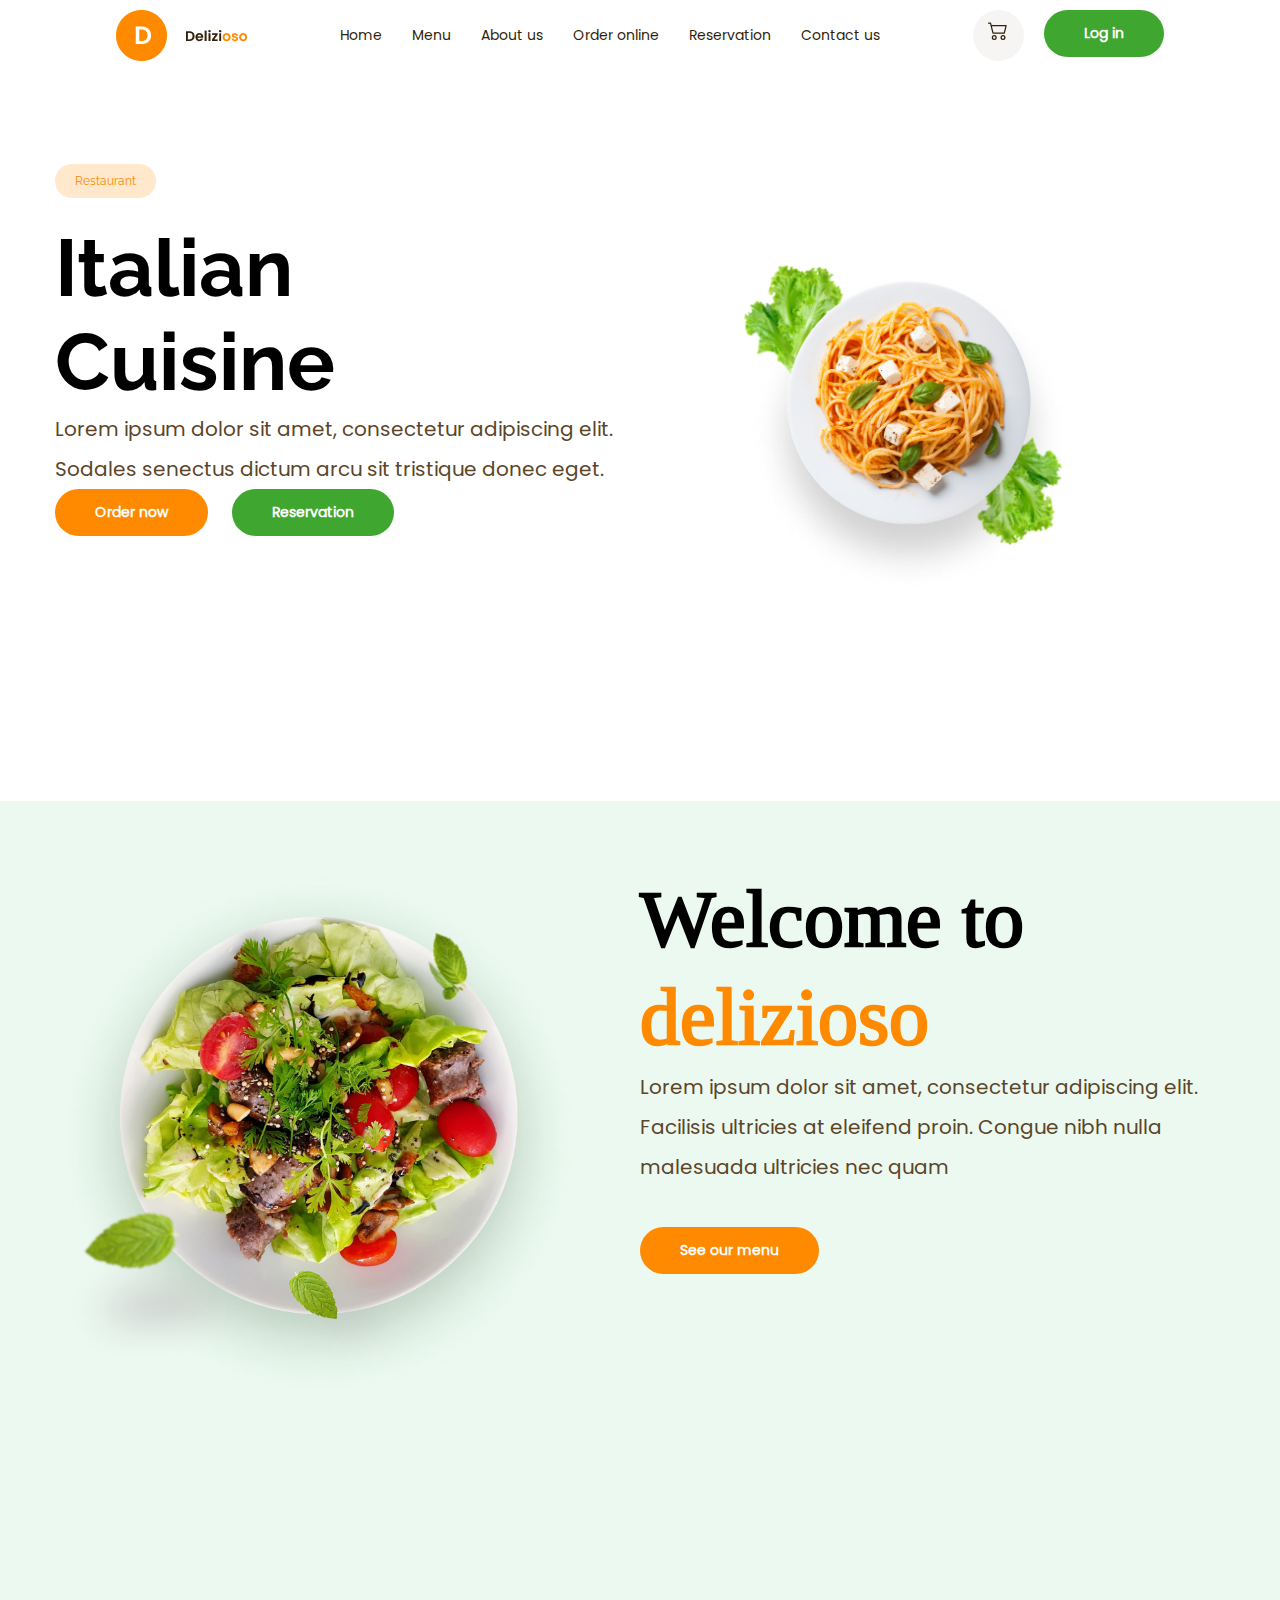
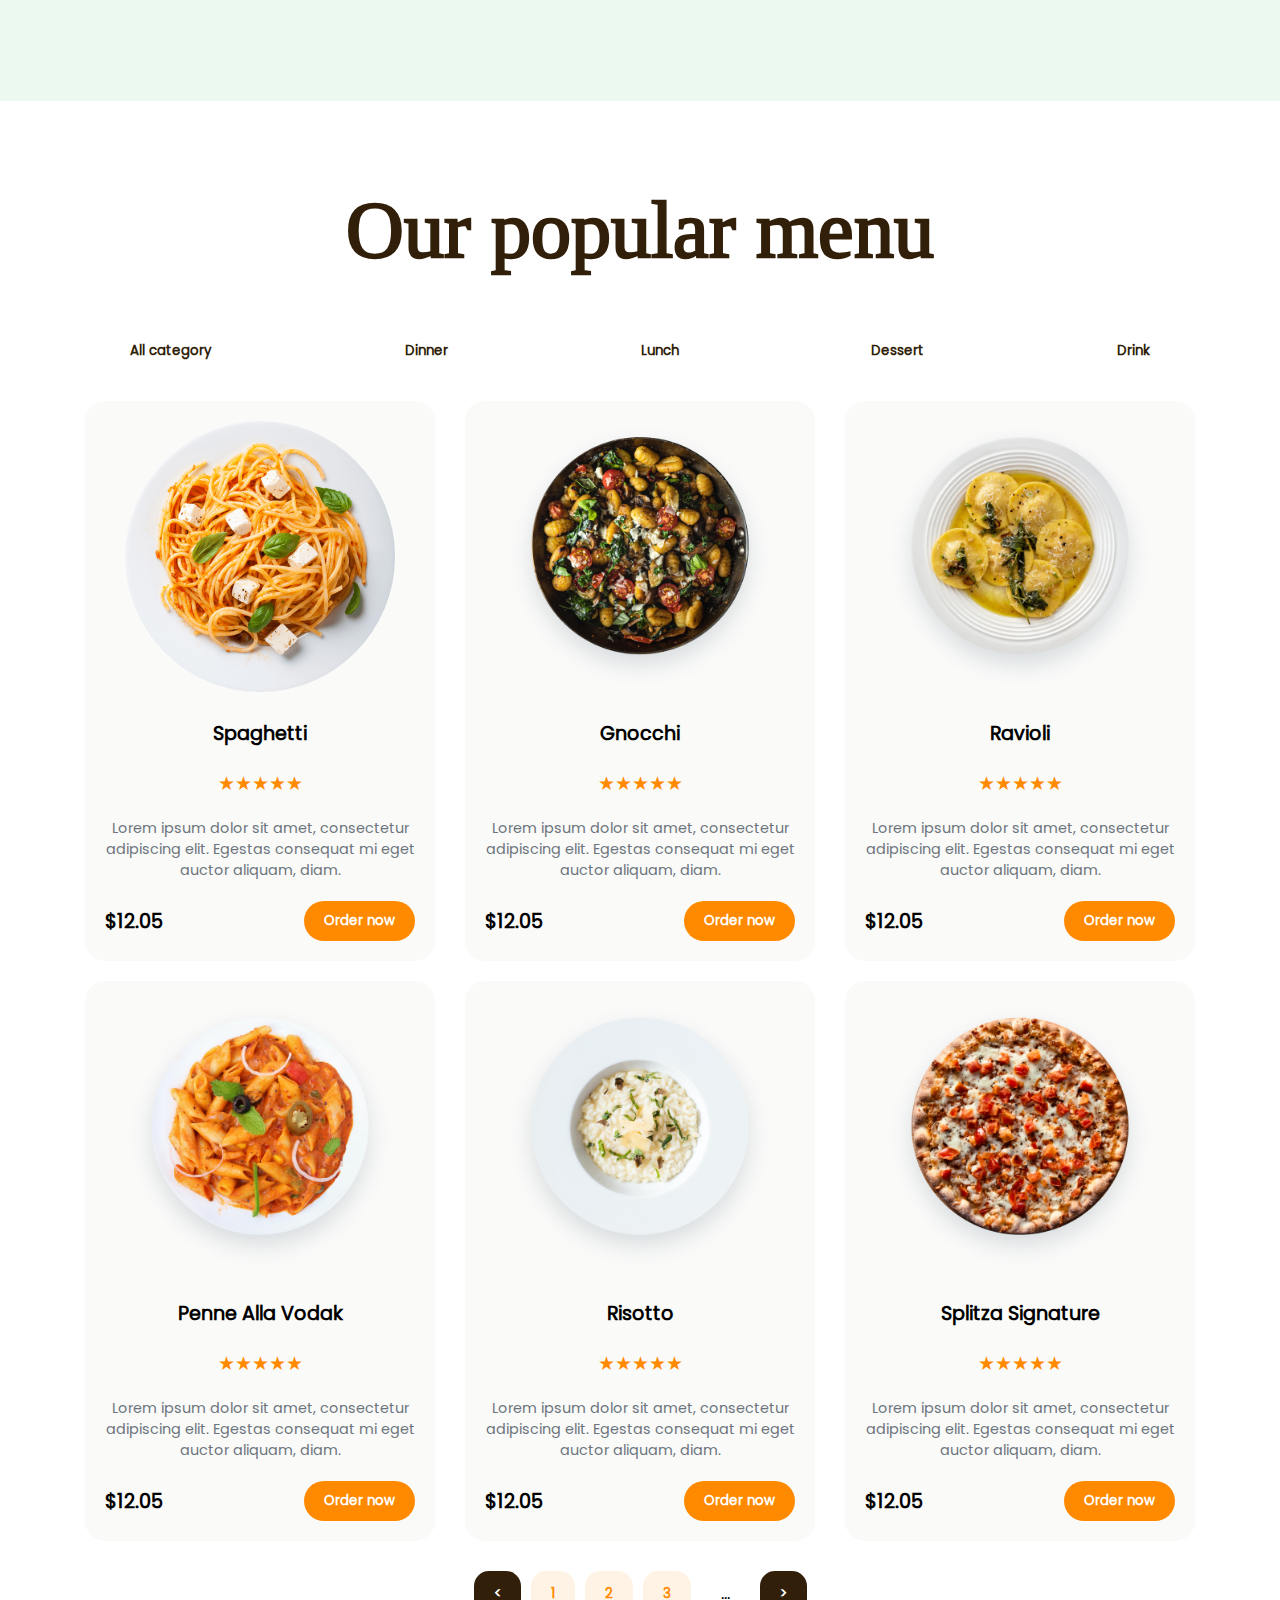
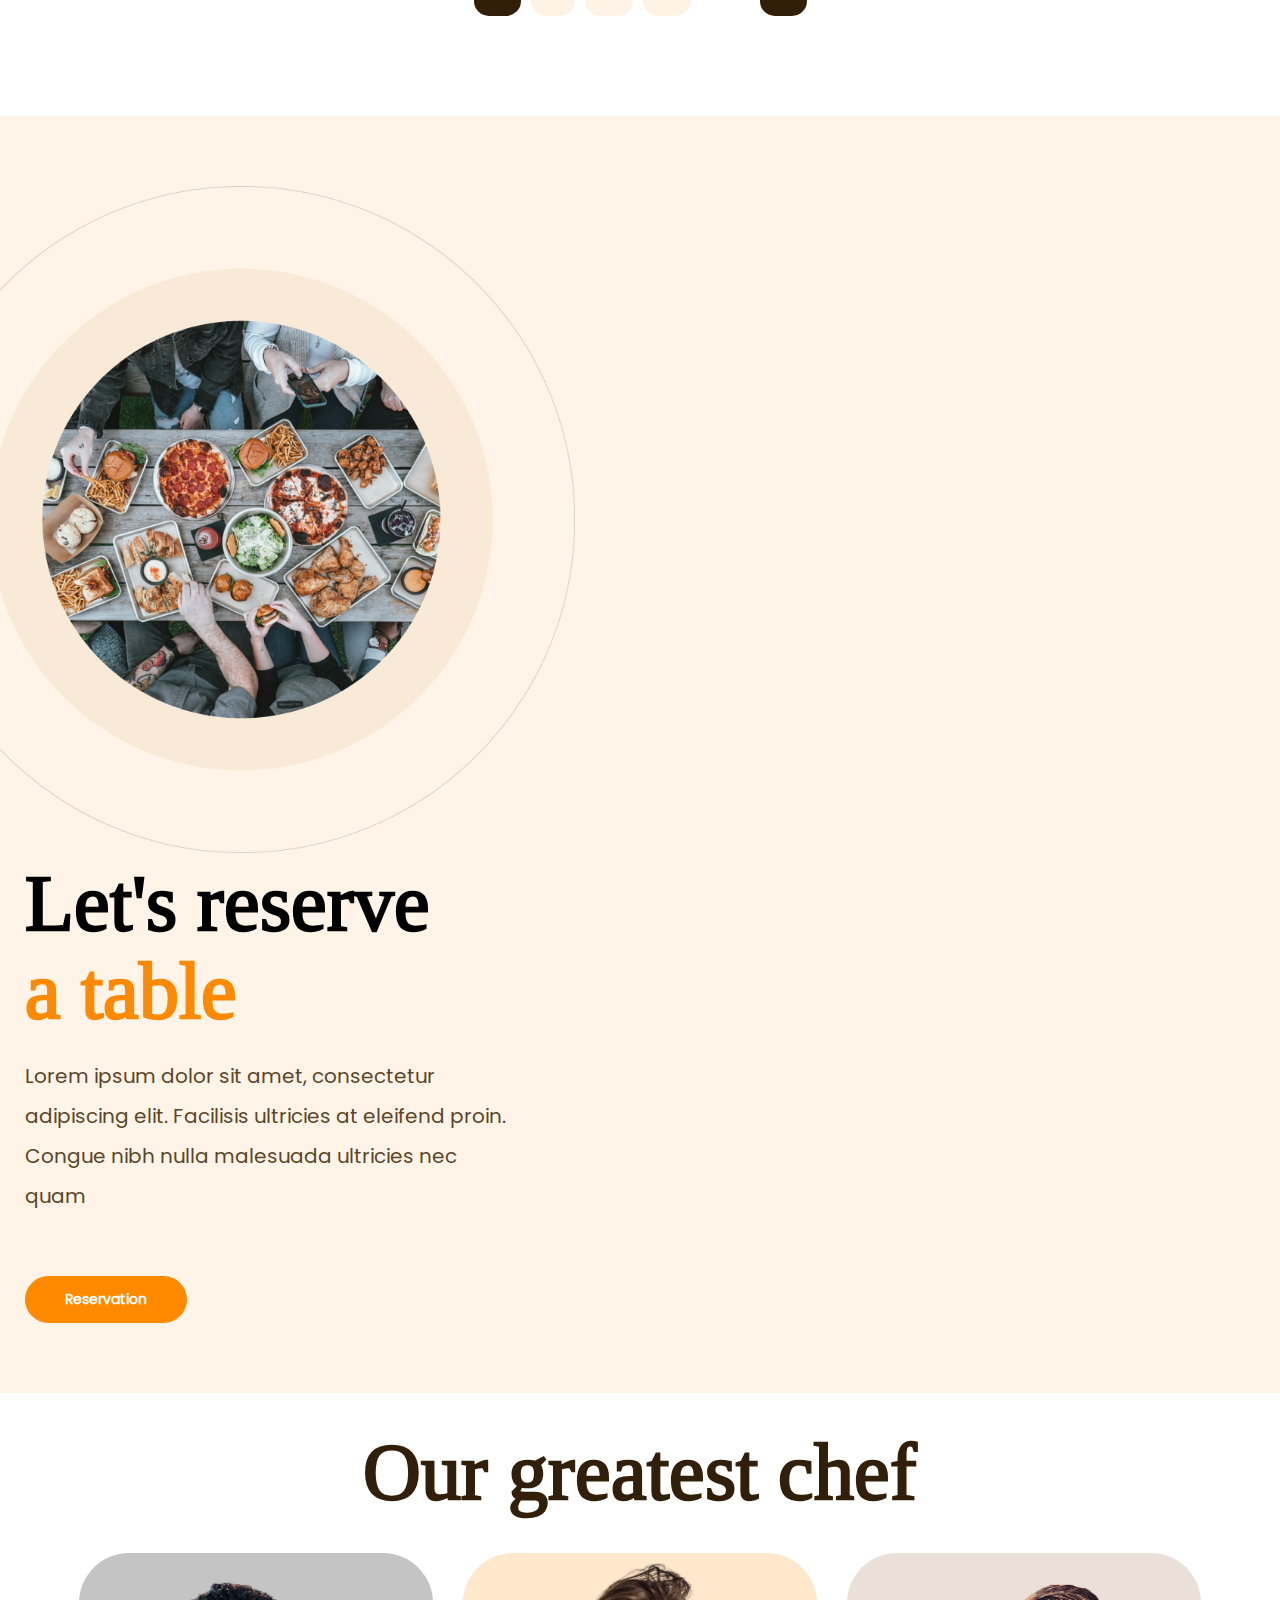
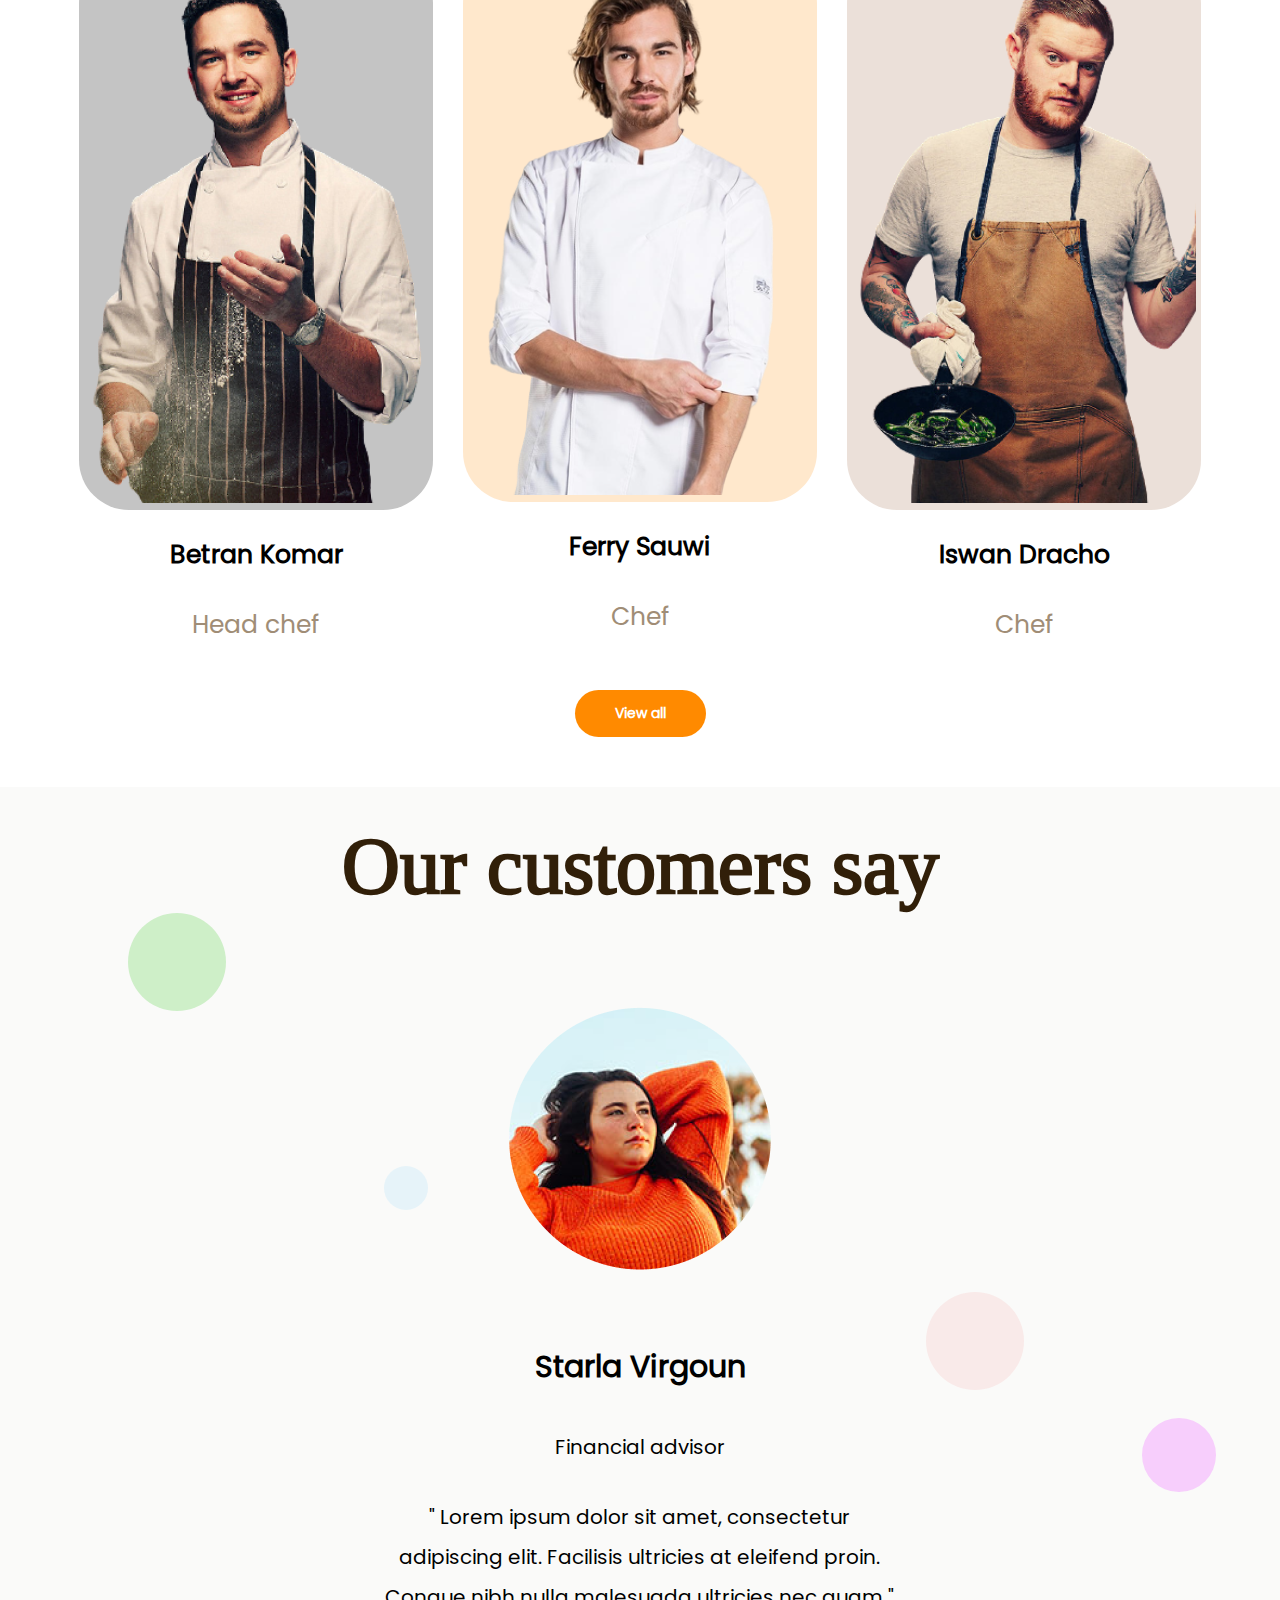
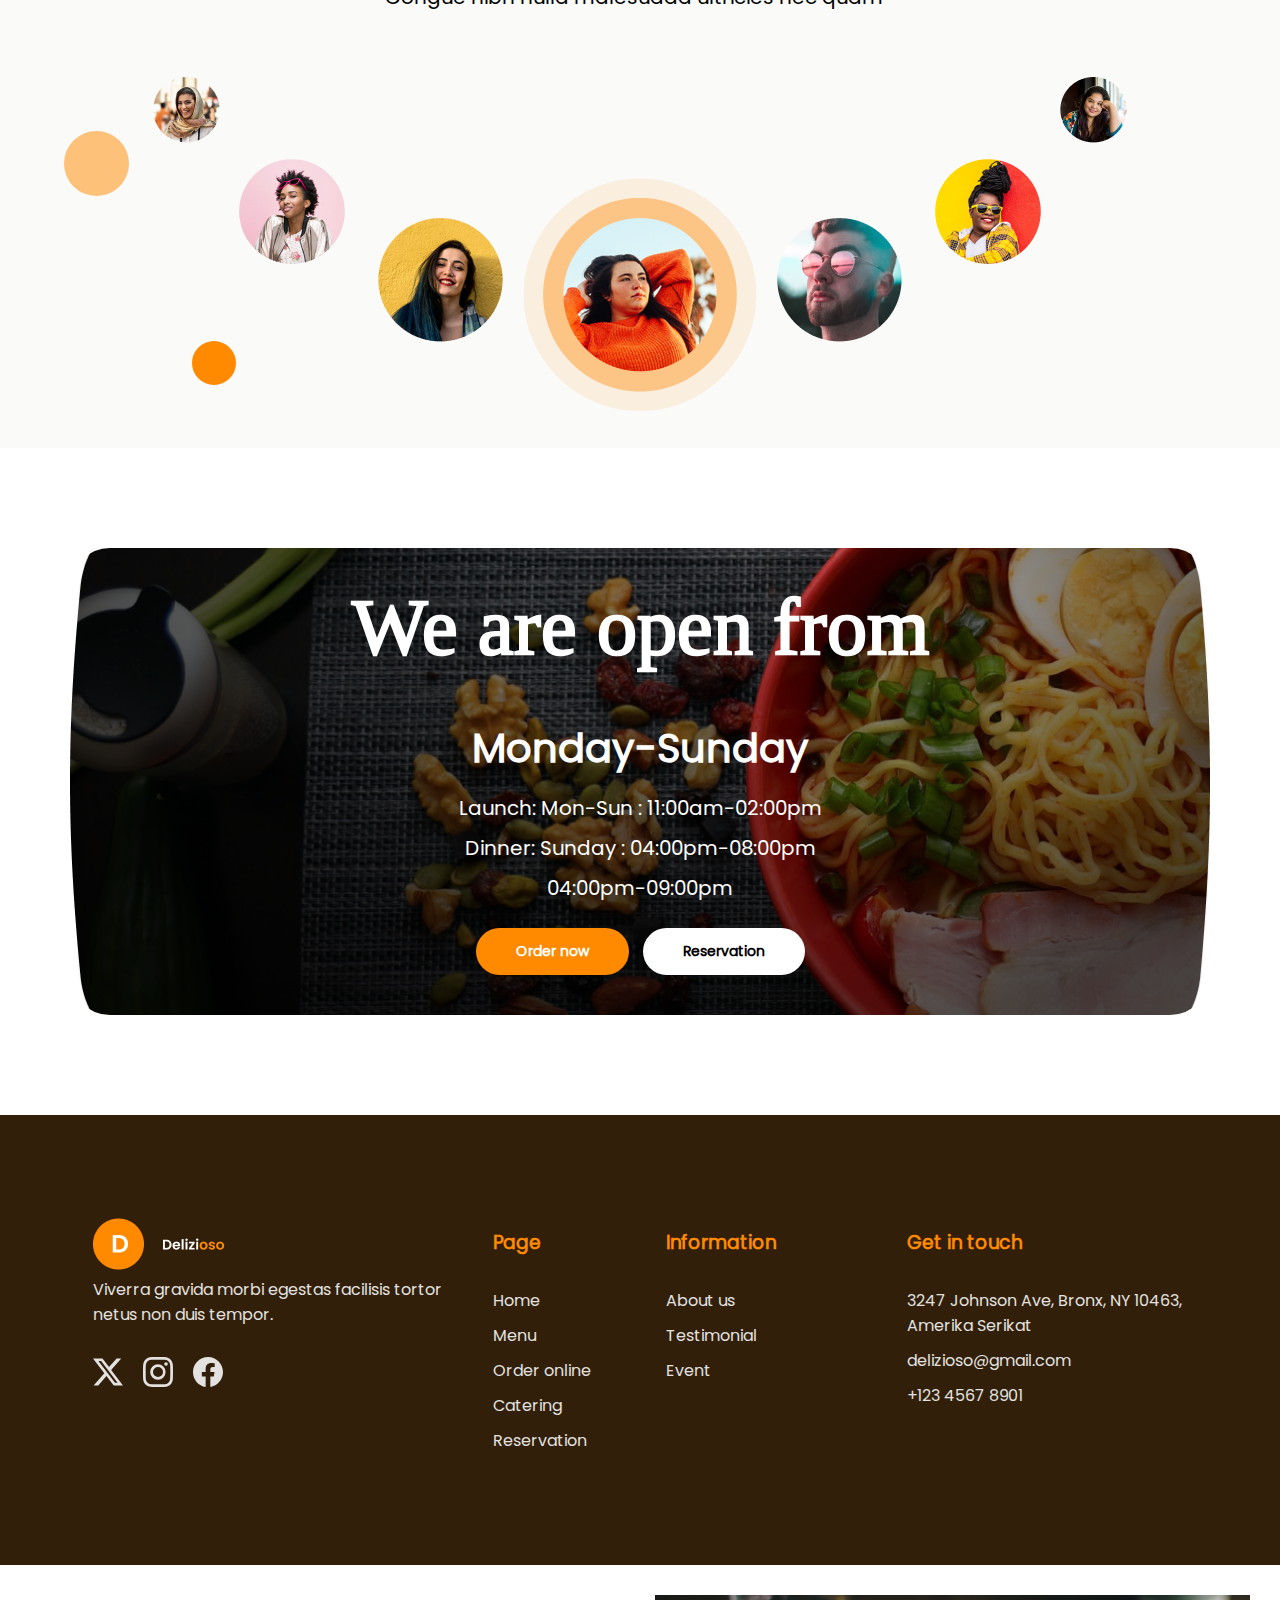
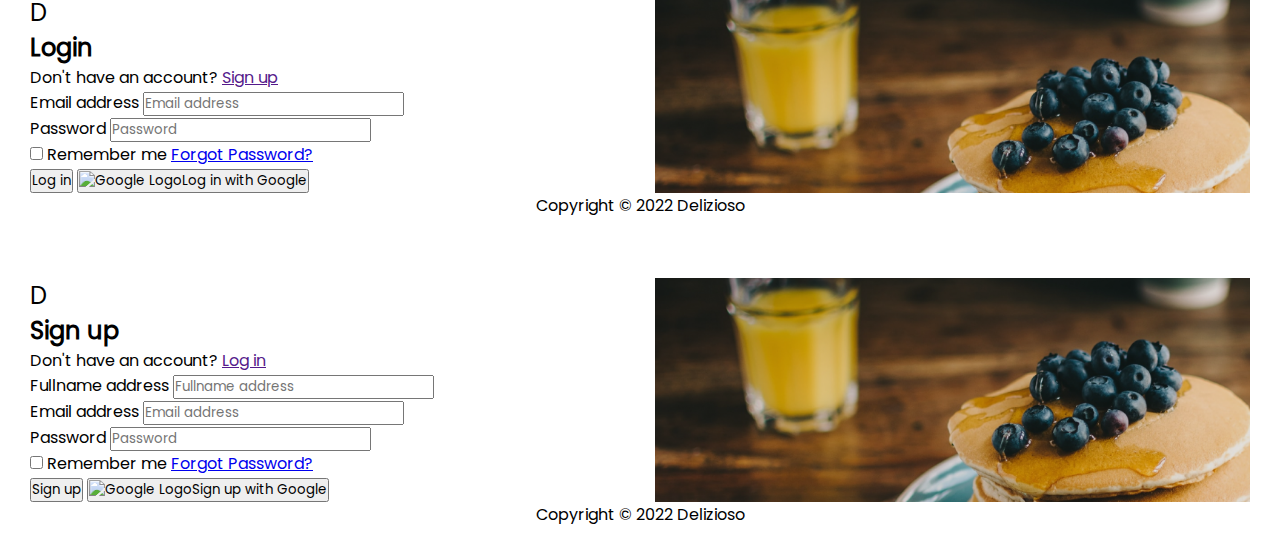
==== commit 1af665da: "fixed" ====
--- a/index.html
+++ b/index.html
@@ -380,7 +380,8 @@
                     </div>
                 </div>
                 <div class="col-md-6 d-none d-md-block">
-                    <div class="login-image"></div>
+                    <div class="login-image">
+                    </div>
                 </div>
             </div>
             <div class="modal-footer">
--- a/style.css
+++ b/style.css
@@ -469,6 +469,7 @@
   font-weight: bold;
   font-family: Poppins;
   transition: 1s;
+  color: rgb(49, 31, 9);
 }
 .section-menu .category .category-btn:hover {
   background-color: rgb(49, 31, 9);
@@ -571,6 +572,9 @@
 }
 .section-reserve .left img {
   width: 90%;
+}
+.section-reserve .right {
+  margin-left: 40px;
 }
 .section-reserve .right h2 {
   font-family: Tinos;
@@ -989,7 +993,7 @@
 #loginModal .login-image {
   width: 100%;
   height: 100%;
-  background-image: url(../assets/photos/Login.png);
+  background-image: url(./assets/photos/Login.png);
   background-size: cover;
 }
 
@@ -999,7 +1003,7 @@
 #signupModal .login-image {
   width: 100%;
   height: 100%;
-  background-image: url(../assets/photos/Login.png);
+  background-image: url(./assets/photos/Login.png);
   background-size: cover;
 }
 
@@ -1143,4 +1147,9 @@
   .section-contact .half-width {
     width: 100%;
   }
+}
+@media screen and (max-width: 370px) {
+  .section-home button {
+    margin: 10px 0;
+  }
 }/*# sourceMappingURL=style.css.map */